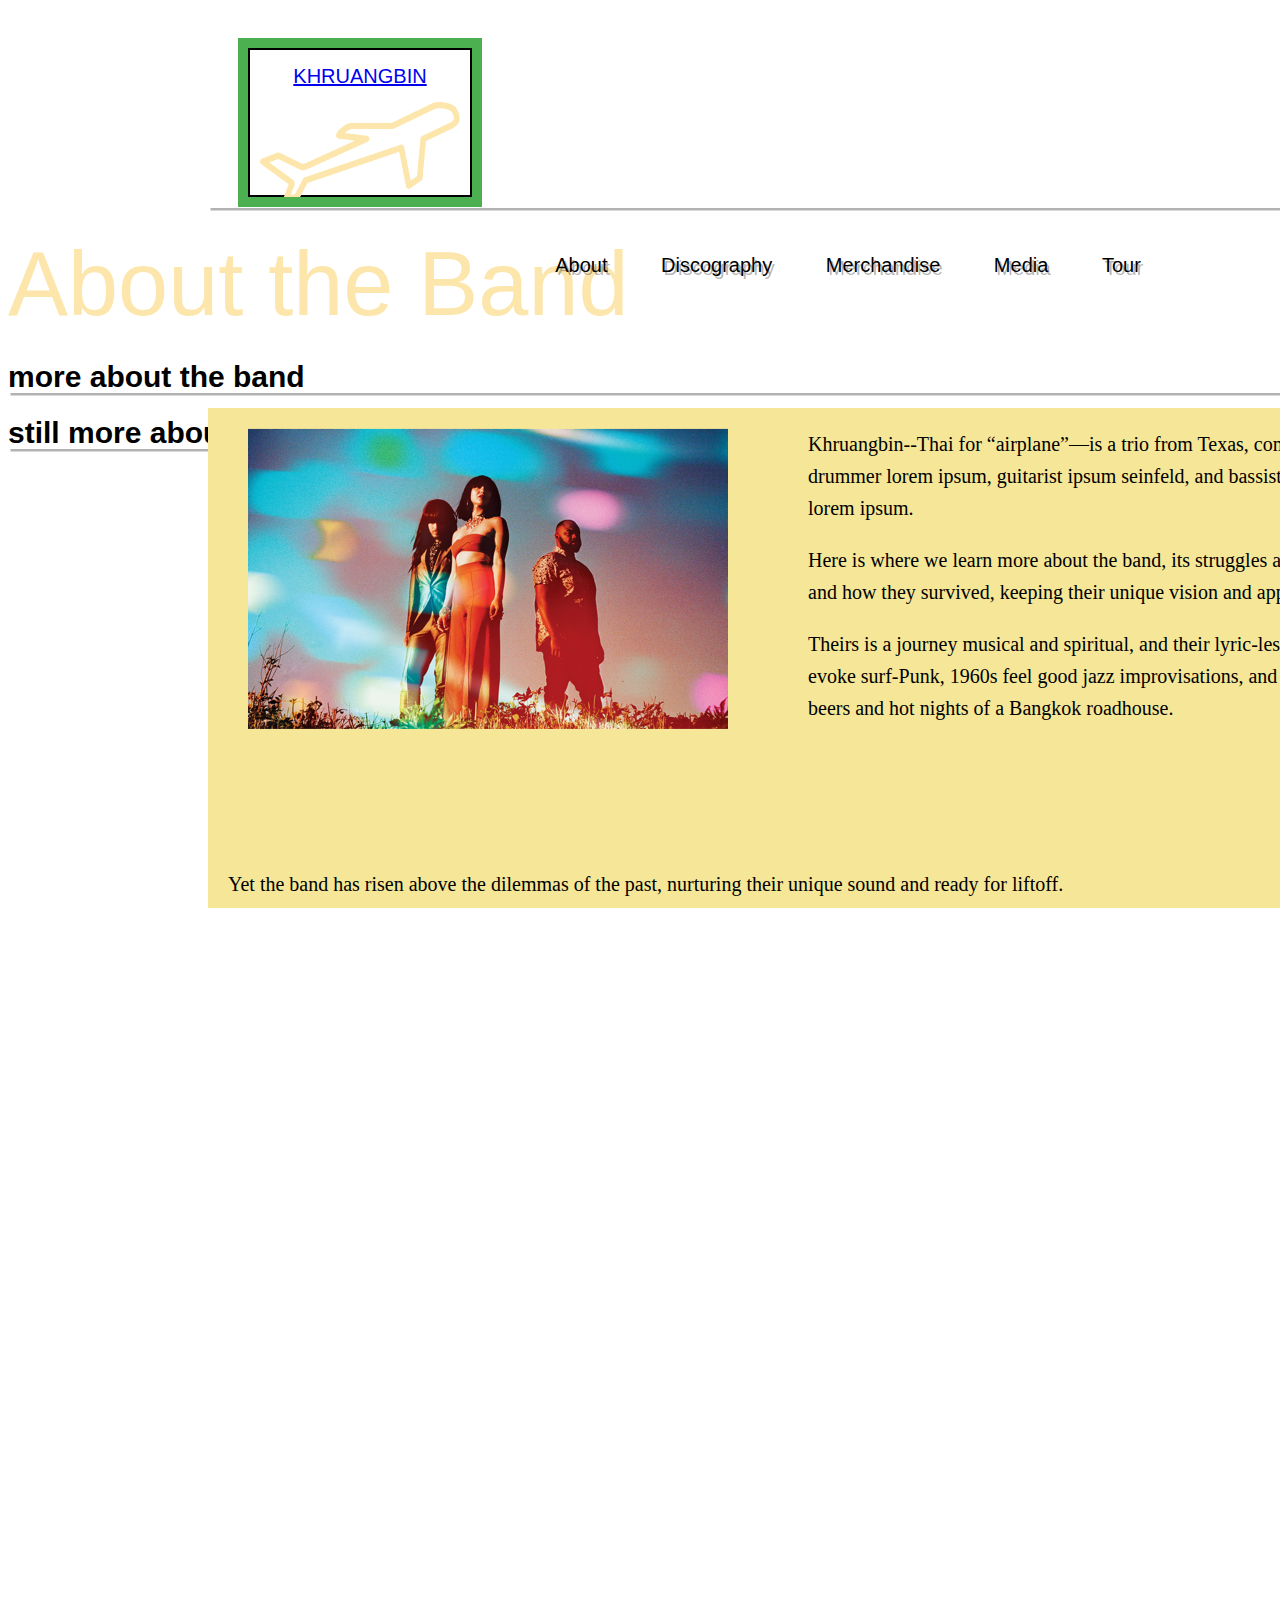
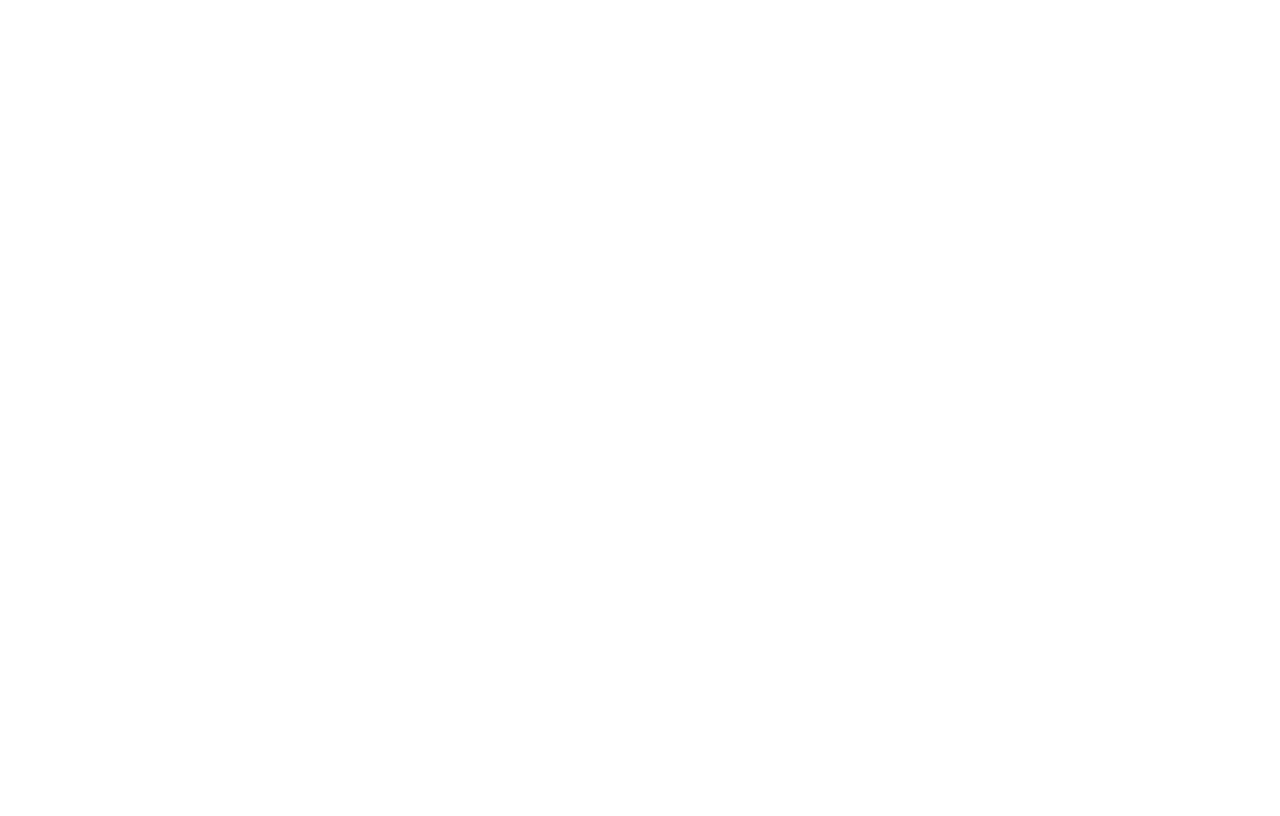
==== about.html @ 188b4dbc "about-html draft" ====
<!DOCTYPE html>
<html lang="en">
  <head>
    <meta charset="utf-8"  />
    <title>About</title>
      <link href="./assets/stylesheets/stylesheet.css" rel="stylesheet"/>
      <!--[if lt IE 9]>
        <script src="http:html5shiv.googlecode.com/svn/trunk/html5.js"></script>
      <![endif]-->
  </head>
  <body class="about-body">
  <div id="container">
    <div id="page">
        <!-- ==== START MASHEAD   ====-->
        <header id="masthead" role="banner">


        <div>
          <nav>

            <div class="top-link-homeicon">
                <a href="index.html"> KHRUANGBIN
                <img class="planeicon" src="./assets/images/airplaneicon.png" alt="Khruangbin Home" style="width:200px;height:100px;border:0;">
              </a>
            </div>

            <!-- SAMPLE MENU FORMAT IN HTML
<ul class="nav">
  <li><a href="#home">Home</a></li>
  <li><a href="#about">About Us</a></li>
  <li><a href="#clients">Our Clients</a></li>
  <li><a href="#contact">Contact Us</a></li>
</ul>
           End Sample HTML Format Nav menu -->

                <ul id="menu">

                  <li class="top-link"><a href="about.html">About</a></li>
                  <li class="top-link"><a href="discography.html">Discography</a></li>
                  <li class="top-link"><a href="merch.html">Merchandise</a></li>
                  <li class="top-link"><a href="media.html">Media</a></li>
                  <li class="top-link"><a href="tour.html">Tour</a></li>

                </ul>
            </nav>

        </div>
      </header>
      <!-- end #masthead  -->

      <!--  ==== START MAIN CONTENT  ====  -->
      <div id="main" role="main">
            <h1 class="about-main">About the Band</h1>
            <section class="article1">

              <div class="absolute">
                <img class="trio-photo" src="assets/images/triophoto1-about.png" alt="Khruangbin photo" >
                <div class="aboutsection1">
                  <p>Khruangbin--Thai for “airplane”—is a trio from Texas,
                    comprised of drummer lorem ipsum, guitarist ipsum
                    seinfeld, and bassist and vocalist lorem ipsum.
                  </p>
                  <p>Here is where we learn more about the band, its
                      struggles and victories, and how they survived,
                      keeping their unique vision and approaches intact.
                    </p>
                    <p>Theirs is a journey musical and spiritual, and their
                        lyric-less instrumentals evoke surf-Punk, 1960s
                        feel good jazz improvisations, and the long neck
                        beers and hot nights of a Bangkok roadhouse.
                      </p>
                </div>
              </div>

              <div class="intro-close">
                <p>
Yet the band has risen above the dilemmas of the past, nurturing their unique sound and ready for liftoff.

                </p>
              </div>
            </section>
            <!-- end .article #1  -->

            <!--  Start Article #2  -->
            <section class="article2">
              <header>
                <h2>more about the band</h2>
              </header>
            </section>
            <!-- end .article #2  -->

            <!--  Start Article #3  -->
            <section class="article3">
              <header>
                <h2>still more about the band</h2>
              </header>
            </section>
            <!-- end .article #3  -->
      </div>
      <!--  end #main content  -->

    </div>
    <!--  end #page  -->
  </div>
  <!--  end #container  -->
  </body>
  </html>
---- assets/stylesheets/stylesheet.css ----
/* Stylesheet draft */


/*  HTML5 BROWSER COMPATIBILITY */

article, aside, figcaption,
figure, footer, header, hgroup,
menu, nav, section {

    display: block;
}
#container {
position: relative;
width: 1400px

}

/* HEADER SECTION */

header {
  /*color: rgba(253,230,171,100)*/
  font-family: "futura",
   sans-serif;
   font-size: 1.25;
    background: rgba(255, 255, 255, 1.0);
    box-shadow: 2.5px 2.5px rgba(0,0,0,0.30)
}
/* the whole menu */

#masthead {

position: relative;
width: 1200px;
left: 200px;
height: 200px;

}
 #menu {
   /*color: rgba(253,230,171,100)*/
   font-family: "futura",
    sans-serif;
    font-size: 1.25;
  text-align: center;
  width: 100%;
  margin: 0;
}

/* Horizontal list menu */
.top-link {
  display: inline-block;
  float: none;
  position: relative;
  font-family: "futura", sans-serif;
  font-size: 1.5;
  font-weight: normal;
  text-shadow: 2.5px 2.5px rgba(0,0,0,0.30);
  text-decoration: none;
}

div.top-link-homeicon {
  display: inline-block; /* home airplane icon item*/
  /*width: 300px;*/
  /*color: rgba(0,0,0,1);*/

height: 125px;
width: 200px;
border: 2px solid black;
outline: #4CAF50 solid 10px;
padding: 10px;
margin: 40px;
text-align: center;

  /*background-color: powderblue;*/
  /*color: var(--text-color);*/
  /*font-family: "Aileron", sans-serif;
  font-variant-caps: normal;
  font-style: normal;
  text-decoration: none;
  padding: 0.5em 0.5em;
  line-height: 0.5rem;
  text-align: center;
  margin-top: 10px;
  margin-bottom:10px;
  background-color: transparent;*/

}
img.planeicon {
  display: inline-block;
  margin-top: 10px;
  margin-left: auto;
  margin-right: auto;
  bottom: 0;
  width: 40%;
}
/*Style for menu links text*/
.top-link a {
  display: block; /* links fill the block*/
  width: 1000px;
   color: rgba(0,0,0,1.0);
  /*color: var(--text-color);*/
  width: 100%;
  padding: 1em 1.2em;
  line-height: 1rem;
  text-align: left;
  background-color: transparent;
  text-decoration: none;
}

/*Hover state for top level links*/
.top-link:hover a {
  background: white;
  color: rgba(0, 100, 255, 0.5);
}

/* format from w3 site on last childul li:last-child {
    margin-left: 50rem;
}*/

/* ==== SET BG IMAGE HOME PAGE  ====  */

body.home-body{
  background-image: url(../images/sierra.jpg);
  /*background-color: #cccccc; */
  /* Used if the image is unavailable */
  height: 2400px; /* You must set a specified height */
  background-position: center; /* Center the image */
  background-repeat: no-repeat; /* Do not repeat the image */
  background-size: cover;

}
/* End set bg image Home page */

/* ==== SET BG IMAGE ABOUT PAGE  ====  */

body.about-body{
  background-image: url(../images/mountain-about.png);
  /*background-color: #cccccc; */
  /* Used if the image is unavailable */
  height: 2400px; /* You must set a specified height */
  background-position: center; /* Center the image */
  background-repeat: no-repeat; /* Do not repeat the image */
  background-size: cover;

}
/* End set bg image Home page */

/*  ==== SETS COLOR OF HEADLINE ABOUT PAGE  ==== */

h1.about-main {
  font-family: "Futura", sans-serif;
  font-size: 4.5em;
  color: rgba(253,230,171,100);
  font-weight: normal;

}
/* end of Headline Color Set About Page  */

/* ==== SETS FORMAT FOR ARTICLE1 SECTION ABOUT PAGE ====*/

section.article1 {
  height: 500px;
  position: absolute;
  top: 400px;
  left: 200px;
background-color: rgba(245,231,151,100);
width: 1200px
}

img.trio-photo {
  position: absolute;
  left: 20px;
  height: 350px
    width: 550px;
    border: 0px;
    padding: 0px;
    margin: 20px;
}

#page {
  font-family: "American typewriter", serif;
  font-size: 1.25em;
  line-height: 1.6em;
}

div.aboutsection1 {
  /*font-family: "American typewriter", serif;
  font-size: 1.25em;
  line-height: 1.6em;*/
  position: absolute;
  left: 600px;
}

div.intro-close {
  position: absolute;
  height: 50px;
  bottom: 10px;
  left: 20px;
}
/*div.absolute {
  position: absolute;
  top: 400px;
  right: 0px;
  border: 3px solid #73AD21

}*/
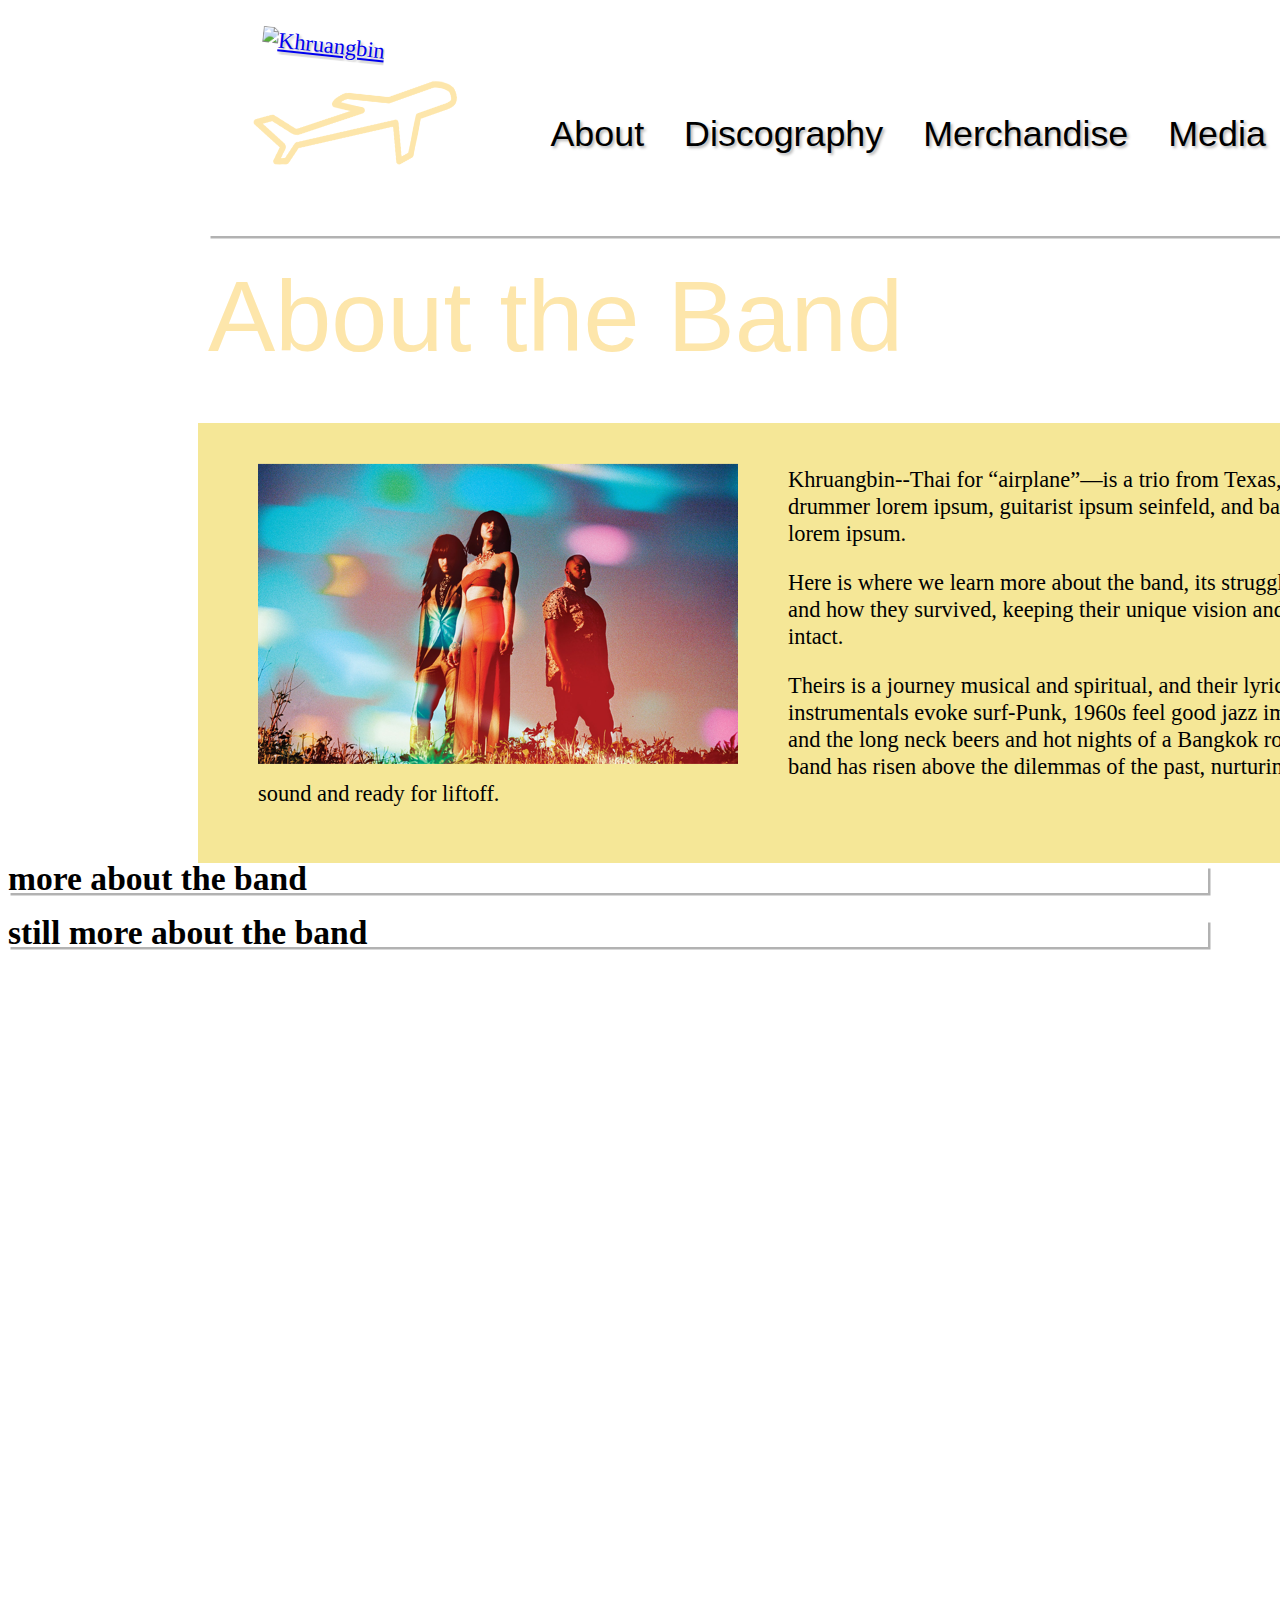
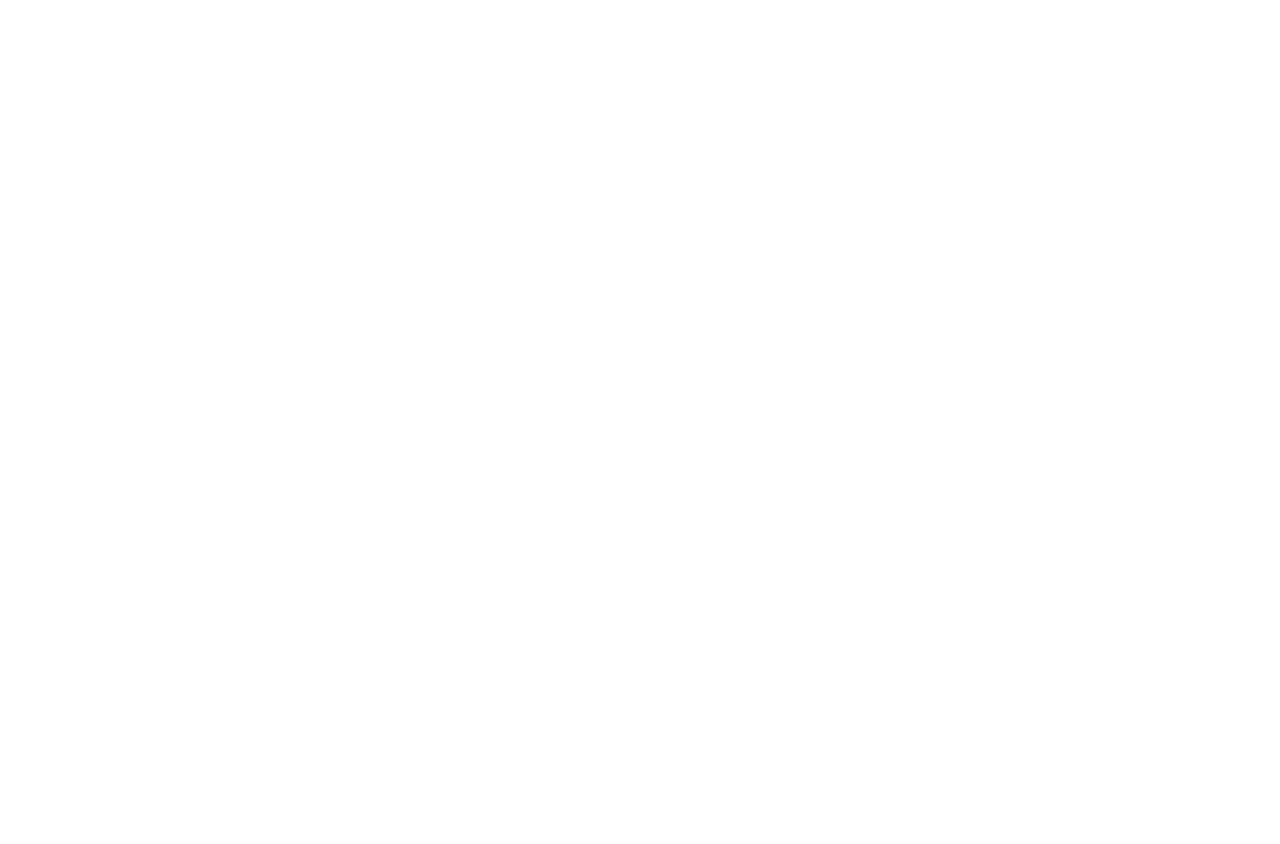
==== commit 053032c5: "Home page changes" ====
--- a/about.html
+++ b/about.html
@@ -19,7 +19,8 @@
           <nav>
 
             <div class="top-link-homeicon">
-                <a href="index.html"> KHRUANGBIN
+                <a href="index.html">
+                <img class="textlogo" src="./assets/images/khruangbin-textlogo.png" alt="Khruangbin" style="width:200px;height:100px;border:0;">
                 <img class="planeicon" src="./assets/images/airplaneicon.png" alt="Khruangbin Home" style="width:200px;height:100px;border:0;">
               </a>
             </div>
@@ -68,15 +69,17 @@
                         lyric-less instrumentals evoke surf-Punk, 1960s
                         feel good jazz improvisations, and the long neck
                         beers and hot nights of a Bangkok roadhouse.
+                        Yet the band has risen above the dilemmas of the past, nurturing their unique sound and ready for liftoff.
                       </p>
+
                 </div>
               </div>
 
-              <div class="intro-close">
+              <!--<div class="intro-close" float>
                 <p>
 Yet the band has risen above the dilemmas of the past, nurturing their unique sound and ready for liftoff.
 
-                </p>
+</p -->
               </div>
             </section>
             <!-- end .article #1  -->
--- a/assets/stylesheets/stylesheet.css
+++ b/assets/stylesheets/stylesheet.css
@@ -19,9 +19,10 @@
 
 header {
   /*color: rgba(253,230,171,100)*/
-  font-family: "futura",
+  /*font-family: "futura",
    sans-serif;
-   font-size: 1.25;
+   font-size: 1.8em;*/
+width: 1200px;
     background: rgba(255, 255, 255, 1.0);
     box-shadow: 2.5px 2.5px rgba(0,0,0,0.30)
 }
@@ -30,7 +31,7 @@
 #masthead {
 
 position: relative;
-width: 1200px;
+width: 90%;
 left: 200px;
 height: 200px;
 
@@ -39,10 +40,11 @@
    /*color: rgba(253,230,171,100)*/
    font-family: "futura",
     sans-serif;
-    font-size: 1.25;
+    font-size: 1.6em;
   text-align: center;
-  width: 100%;
-  margin: 0;
+  /*width: 100%;*/
+  margin: 20 20 20 0;
+  padding-top: 80px;
 }
 
 /* Horizontal list menu */
@@ -51,9 +53,8 @@
   float: none;
   position: relative;
   font-family: "futura", sans-serif;
-  font-size: 1.5;
   font-weight: normal;
-  text-shadow: 2.5px 2.5px rgba(0,0,0,0.30);
+  text-shadow: 2px 2px 3px rgba(0,0,0,0.30);
   text-decoration: none;
 }
 
@@ -61,14 +62,17 @@
   display: inline-block; /* home airplane icon item*/
   /*width: 300px;*/
   /*color: rgba(0,0,0,1);*/
-
-height: 125px;
+float: left;
+height: 100px;
 width: 200px;
-border: 2px solid black;
-outline: #4CAF50 solid 10px;
-padding: 10px;
-margin: 40px;
-text-align: center;
+transform: scaleX(0.8);
+transform: rotate(6deg);
+text-shadow: 2px 2px 3px rgba(0,0,0,0.30);
+/*border: 2px solid black;
+outline: #4CAF50 solid 10px;*/
+/*padding: 10px 10px 0px 20px;*/
+margin-left: 50px;
+/*text-align: center;*/
 
   /*background-color: powderblue;*/
   /*color: var(--text-color);*/
@@ -86,20 +90,23 @@
 }
 img.planeicon {
   display: inline-block;
+  float: left;
   margin-top: 10px;
   margin-left: auto;
   margin-right: auto;
   bottom: 0;
   width: 40%;
+
+  text-shadow: 2px 2px 3px rgba(0,0,0,0.30);
 }
 /*Style for menu links text*/
 .top-link a {
   display: block; /* links fill the block*/
-  width: 1000px;
+  width: 1200px;
    color: rgba(0,0,0,1.0);
   /*color: var(--text-color);*/
   width: 100%;
-  padding: 1em 1.2em;
+  padding: 10px 15px;
   line-height: 1rem;
   text-align: left;
   background-color: transparent;
@@ -126,9 +133,85 @@
   background-position: center; /* Center the image */
   background-repeat: no-repeat; /* Do not repeat the image */
   background-size: cover;
+  max-width: 1400px;
 
 }
 /* End set bg image Home page */
+
+/*==== STYLE HOME LANDING PAGE === */
+
+/*==== STYLE HOME NAV MENU  ====*/
+#menu-home {
+  color: rgba(253,230,171,100)
+  font-family: "futura",
+   sans-serif;
+   font-size: 1.6em;
+ text-align: center;
+ /*width: 100%;*/
+ margin: 50px 20px 20px 200px;
+ padding-top: 75px;
+}
+
+header.header-home {
+  background: rgba(255, 255, 255, 0);
+  box-shadow: 0px 0px rgba(0,0,0,0);
+  }
+
+  .top-link-home a {
+    display: block; /* links fill the block*/
+    width: 1200px;
+    color: rgba(253,230,171,100);
+    /*color: var(--text-color);*/
+    width: 100%;
+    padding: 10px 15px;
+    line-height: 1rem;
+    text-align: left;
+    background-color: transparent;
+    text-decoration: none;
+  }
+
+  /*Hover state for top level links*/
+  .top-link-home:hover a {
+    background: 50%;
+    color: rgba(0, 100, 255, 0.4);
+  }
+
+  .top-link-home {
+    display: inline-block;
+    float: none;
+    position: relative;
+    font-family: "futura", sans-serif;
+    font-weight: normal;
+    text-shadow: 2px 2px 3px rgba(0,0,0,0.30);
+    text-decoration: none;
+  }
+
+}
+
+
+
+/*==== End Style Nav Menu for Home Page  =====*/
+
+h1.home-header {
+  font-family: "Futura", sans-serif;
+  font-size: 2.8em
+  color: rgba(253,230,171,100);
+  font-weight: lighter;
+  /*display: inline-block;
+  float: none;
+  position: absolute;
+  top: 300px;
+  text-align: center;*/
+}
+
+img.planelogo {
+  transform: scaleX(300px);
+  transform: scaleY(200px);
+  position: absolute;
+  top: 360px;
+margin-left: 45%;
+
+}
 
 /* ==== SET BG IMAGE ABOUT PAGE  ====  */
 
@@ -150,44 +233,72 @@
   font-family: "Futura", sans-serif;
   font-size: 4.5em;
   color: rgba(253,230,171,100);
-  font-weight: normal;
+  font-weight: lighter;
+  position: relative;
+  left: 200px;
 
 }
 /* end of Headline Color Set About Page  */
 
 /* ==== SETS FORMAT FOR ARTICLE1 SECTION ABOUT PAGE ====*/
 
+
+
 section.article1 {
-  height: 500px;
-  position: absolute;
-  top: 400px;
-  left: 200px;
+  height: 400px;
+  position: relative;
+  left: 150px;
+  top: 25px;
+  /*padding: 10px;
+  margin-left: 10px;*/
+  /*left: 200px;*/
 background-color: rgba(245,231,151,100);
-width: 1200px
+width: 1200px;
+margin-top: 20px;
+margin-bottom: 20px;
+margin-right: 20px;
+margin-left: 40px;
+padding-top: 20px;
+padding-right: 20px;
+padding-bottom: 20px;
+padding-left: 50px;
 }
 
 img.trio-photo {
-  position: absolute;
-  left: 20px;
+    display: inline-block;
+  position: relative;
+  float: left;
+  /*left: 20px;
+  right: 20px;*/
   height: 350px
-    width: 550px;
-    border: 0px;
-    padding: 0px;
-    margin: 20px;
+  width: 550px;
+  border: 0px;
+  padding-top: 10px;
+  padding-right: 30px;
+  padding-bottom: 0px;
+  padding-left: 0px;
+  margin-top: 10px;
+  margin-bottom: 0px;
+  margin-right: 20px;
+  margin-left: 10px;
 }
 
 #page {
   font-family: "American typewriter", serif;
-  font-size: 1.25em;
-  line-height: 1.6em;
+  font-size: 1.4em;
+  line-height: 1.2em;
 }
 
 div.aboutsection1 {
   /*font-family: "American typewriter", serif;
   font-size: 1.25em;
   line-height: 1.6em;*/
-  position: absolute;
-  left: 600px;
+  display: block;
+  padding: 2px 10px 10px 10px;
+  /*margin: 8px;
+  left: 40px;*/
+  /*position: relative;*/
+  /*left: 600px;*/
 }
 
 div.intro-close {
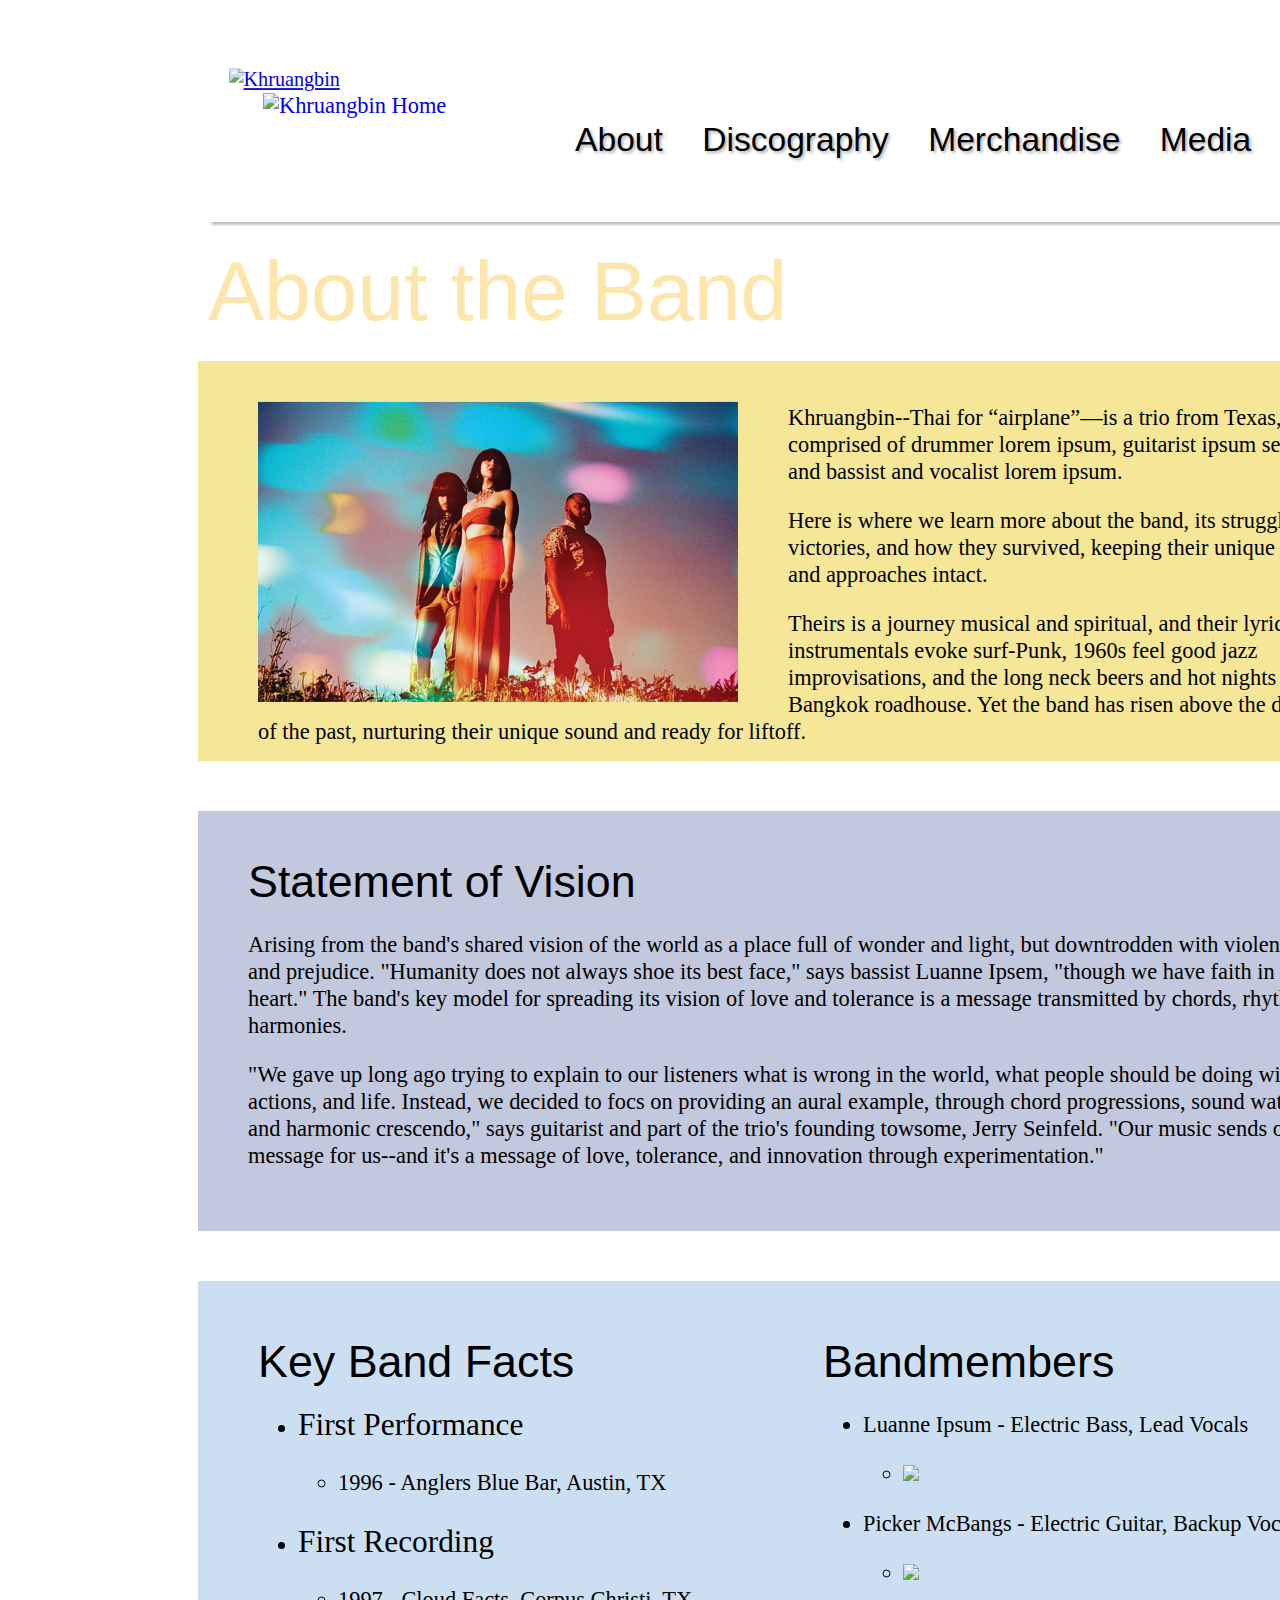
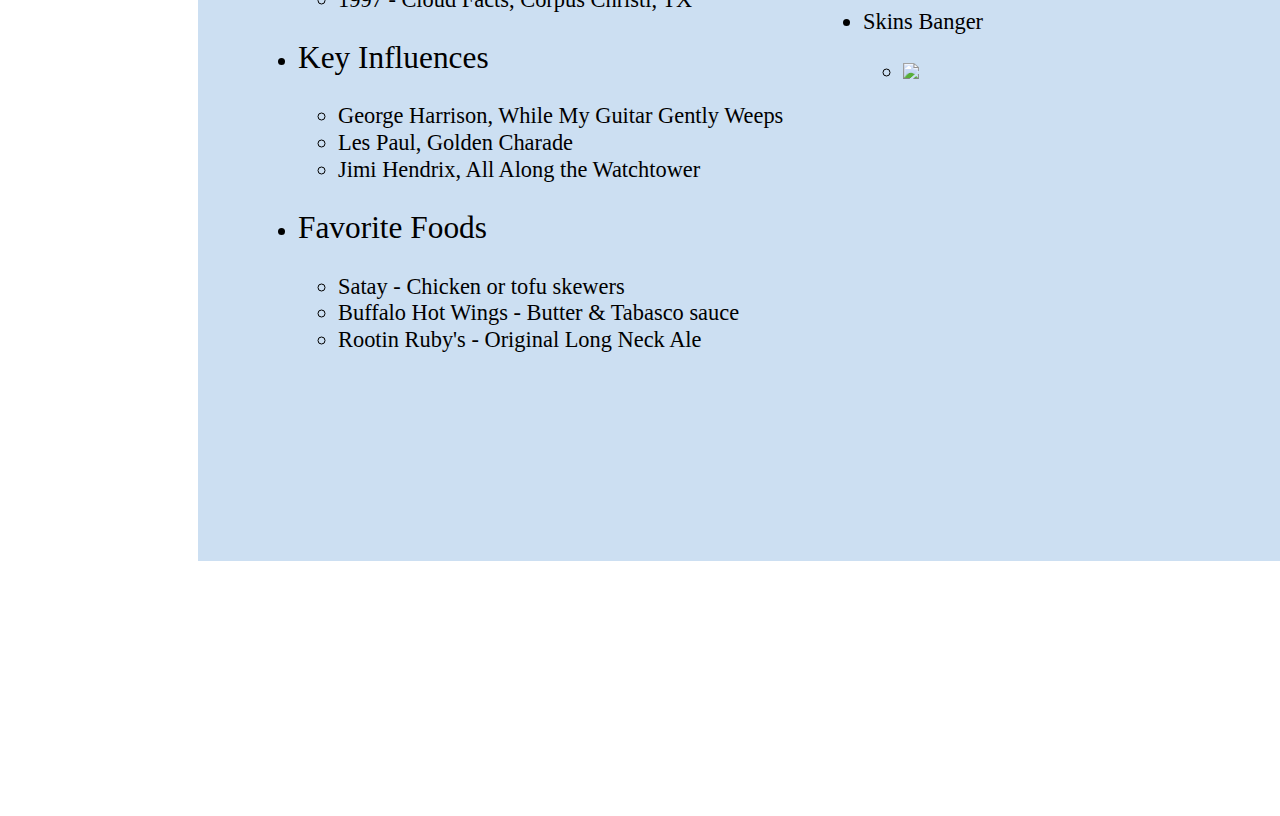
==== commit 2ecfb580: "Style Tweaks to About page" ====
--- a/about.html
+++ b/about.html
@@ -2,6 +2,7 @@
 <html lang="en">
   <head>
     <meta charset="utf-8"  />
+    <meta name="viewport" content="width=device-width, initial-scale=1">
     <title>About</title>
       <link href="./assets/stylesheets/stylesheet.css" rel="stylesheet"/>
       <!--[if lt IE 9]>
@@ -11,7 +12,7 @@
   <body class="about-body">
   <div id="container">
     <div id="page">
-        <!-- ==== START MASHEAD   ====-->
+        <!-- ==== START MASTHEAD   ====-->
         <header id="masthead" role="banner">
 
 
@@ -20,8 +21,8 @@
 
             <div class="top-link-homeicon">
                 <a href="index.html">
-                <img class="textlogo" src="./assets/images/khruangbin-textlogo.png" alt="Khruangbin" style="width:200px;height:100px;border:0;">
-                <img class="planeicon" src="./assets/images/airplaneicon.png" alt="Khruangbin Home" style="width:200px;height:100px;border:0;">
+                <img class="textlogo" src="./assets/images/logotype-w-shdw.png"  alt="Khruangbin" >
+                <img class="planeicon" src="./assets/images/planeicon-w-shdw.png" alt="Khruangbin Home" >
               </a>
             </div>
 
@@ -86,19 +87,123 @@
 
             <!--  Start Article #2  -->
             <section class="article2">
-              <header>
-                <h2>more about the band</h2>
-              </header>
+                <h2 class="about-main-2">Statement of Vision</h2>
+                <p>
+                  Arising from the band's shared vision of the world as a place full of wonder and light, but
+                  downtrodden with violence, hatred, and prejudice. "Humanity does not always shoe its best
+                  face," says bassist Luanne Ipsem, "though we have faith in the human heart." The band's
+                  key model for spreading its vision of love and tolerance is a message transmitted by chords,
+                  rhythms, and harmonies.
+                </p>
+                <p>
+                  "We gave up long ago trying to explain to our listeners what is wrong in the world, what people
+                  should be doing with their actions, and life. Instead, we decided to focs on providing an aural
+                  example, through chord progressions, sound waterfalls, and harmonic crescendo," says guitarist
+                  and part of the trio's founding towsome, Jerry Seinfeld. "Our music sends our message for
+                  us--and it's a message of love, tolerance, and innovation through experimentation."
+                </p>
             </section>
             <!-- end .article #2  -->
 
             <!--  Start Article #3  -->
             <section class="article3">
-              <header>
-                <h2>still more about the band</h2>
-              </header>
+              <div class="row">
+                <div class="column" >
+                  <h2 class="about-main-2">Key Band Facts</h2>
+                  <p>
+                  <ul>
+                    <li>
+                      <h3 class="about-list-font">First Performance</h3>
+                      <ul>
+                        <li>
+                          1996 - Anglers Blue Bar, Austin, TX
+                        </li>
+                      </ul>
+                    </li>
+                    <li>
+                      <h3 class="about-list-font">First Recording</h3>
+                      <ul>
+                        <li>
+                          1997 - Cloud Facts, Corpus Christi, TX
+                        </li>
+                      </ul>
+                    </li>
+                    <li>
+                      <h3 class="about-list-font">Key Influences</h3>
+                      <ul>
+                        <li>
+                          George Harrison, While My Guitar Gently Weeps
+                        </li>
+                        <li>
+                          Les Paul, Golden Charade
+                        </li>
+                        <li>
+                          Jimi Hendrix, All Along the Watchtower
+                        </li>
+                      </ul>
+                    </li>
+                    <li>
+                      <h3 class="about-list-font">Favorite Foods</h3>
+                      <ul>
+                        <li>
+                          Satay - Chicken or tofu skewers
+                        </li>
+                        <li>
+                          Buffalo Hot Wings - Butter & Tabasco sauce
+                        </li>
+                        <li>
+                          Rootin Ruby's - Original Long Neck Ale
+                        </li>
+                      </ul>
+                    </li>
+                  </ul>
+                </p>
+              </div>
+                <div class="column">
+                                <p>
+                                  <h2 class="about-main-2">Bandmembers</h2>
+                                  <ul>
+                                    <li>
+                                      <p class="about-list-font">Luanne Ipsum - Electric Bass, Lead Vocals</p>
+                                      <ul>
+                                        <li>
+                                          <img src="./assets/images/bassist-about-list.png"  />
+                                        </li>
+                                      </ul>
+                                    </li>
+                                    <li>
+                                      <p class="about-list-font">Picker McBangs - Electric Guitar, Backup Vocals</p>
+                                      <ul>
+                                        <li>
+                                          <img src="./assets/images/guitarist-about-list.png"  />
+                                        </li>
+                                      </ul>
+                                    </li>
+                                    <li>
+                                      <p class="about-list-font">Skins Banger</p>
+                                      <ul>
+                                        <li>
+                                          <img src="./assets/images/drummer-about-list.png"  />
+                                        </li>
+                                      </ul>
+                                    </li>
+                                  </ul>
+                                </p>
+              </div>
+
+
+
+
+
+
+
+              </div>
+
+
             </section>
             <!-- end .article #3  -->
+
+                          </div>
       </div>
       <!--  end #main content  -->
 
--- a/assets/stylesheets/stylesheet.css
+++ b/assets/stylesheets/stylesheet.css
@@ -10,8 +10,8 @@
     display: block;
 }
 #container {
-position: relative;
-width: 1400px
+position: absolute;
+max-width: 1400px;
 
 }
 
@@ -24,23 +24,23 @@
    font-size: 1.8em;*/
 width: 1200px;
     background: rgba(255, 255, 255, 1.0);
-    box-shadow: 2.5px 2.5px rgba(0,0,0,0.30)
+    box-shadow: 2.5px 2.5px 3px rgba(0,0,0,0.30);
 }
 /* the whole menu */
 
 #masthead {
 
 position: relative;
-width: 90%;
+width: 1200px;
 left: 200px;
-height: 200px;
+height: 180px;
 
 }
  #menu {
    /*color: rgba(253,230,171,100)*/
    font-family: "futura",
     sans-serif;
-    font-size: 1.6em;
+    font-size: 1.5em;
   text-align: center;
   /*width: 100%;*/
   margin: 20 20 20 0;
@@ -64,41 +64,46 @@
   /*color: rgba(0,0,0,1);*/
 float: left;
 height: 100px;
-width: 200px;
-transform: scaleX(0.8);
-transform: rotate(6deg);
-text-shadow: 2px 2px 3px rgba(0,0,0,0.30);
-/*border: 2px solid black;
-outline: #4CAF50 solid 10px;*/
+width: 300px;
 /*padding: 10px 10px 0px 20px;*/
-margin-left: 50px;
-/*text-align: center;*/
-
-  /*background-color: powderblue;*/
-  /*color: var(--text-color);*/
-  /*font-family: "Aileron", sans-serif;
-  font-variant-caps: normal;
-  font-style: normal;
-  text-decoration: none;
-  padding: 0.5em 0.5em;
-  line-height: 0.5rem;
-  text-align: center;
-  margin-top: 10px;
-  margin-bottom:10px;
-  background-color: transparent;*/
-
-}
+margin-left: 15px;
+
+
+  }
+
+img.textlogo {
+    position: relative;
+    margin-top: 25px;
+    margin-left: 0px;
+    margin-right: auto;
+    transform: scale(0.9);
+  }
+
+
 img.planeicon {
   display: inline-block;
-  float: left;
-  margin-top: 10px;
-  margin-left: auto;
+  /*float: left;*/
+  margin-top: 0px;
+  margin-left: 40px;
   margin-right: auto;
-  bottom: 0;
-  width: 40%;
-
-  text-shadow: 2px 2px 3px rgba(0,0,0,0.30);
-}
+  margin-bottom: 10px;
+
+  /*transform: scale(0.8);*/
+  /*width: 35%;*/
+
+  /*box-shadow: 2px 2px 3px */;
+}
+
+
+img.planelogo {
+  /*transform: scaleX(300px);
+  transform: scaleY(200px);*/
+  position: relative;
+  /*top: 360px;
+margin-left: 45%;*/
+
+}
+
 /*Style for menu links text*/
 .top-link a {
   display: block; /* links fill the block*/
@@ -194,7 +199,7 @@
 
 h1.home-header {
   font-family: "Futura", sans-serif;
-  font-size: 2.8em
+  font-size: 2.0em;
   color: rgba(253,230,171,100);
   font-weight: lighter;
   /*display: inline-block;
@@ -204,15 +209,6 @@
   text-align: center;*/
 }
 
-img.planelogo {
-  transform: scaleX(300px);
-  transform: scaleY(200px);
-  position: absolute;
-  top: 360px;
-margin-left: 45%;
-
-}
-
 /* ==== SET BG IMAGE ABOUT PAGE  ====  */
 
 body.about-body{
@@ -220,9 +216,11 @@
   /*background-color: #cccccc; */
   /* Used if the image is unavailable */
   height: 2400px; /* You must set a specified height */
+ max-width: 1400px;
   background-position: center; /* Center the image */
   background-repeat: no-repeat; /* Do not repeat the image */
-  background-size: cover;
+  /*background-size: cover;*/
+
 
 }
 /* End set bg image Home page */
@@ -231,31 +229,30 @@
 
 h1.about-main {
   font-family: "Futura", sans-serif;
-  font-size: 4.5em;
+  font-size: 3.75em;
   color: rgba(253,230,171,100);
   font-weight: lighter;
   position: relative;
   left: 200px;
 
 }
+
+
 /* end of Headline Color Set About Page  */
 
-/* ==== SETS FORMAT FOR ARTICLE1 SECTION ABOUT PAGE ====*/
-
-
-
+/* ==== 1st TEXT BLOCK SECTION ABOUT PAGE STYLEING ==== */
 section.article1 {
   height: 400px;
   position: relative;
   left: 150px;
-  top: 25px;
+  top: 0px;
   /*padding: 10px;
   margin-left: 10px;*/
   /*left: 200px;*/
 background-color: rgba(245,231,151,100);
 width: 1200px;
 margin-top: 20px;
-margin-bottom: 20px;
+margin-bottom: 50px;
 margin-right: 20px;
 margin-left: 40px;
 padding-top: 20px;
@@ -289,6 +286,16 @@
   line-height: 1.2em;
 }
 
+h2.about-main-2 {
+  font-family: "Futura", sans-serif;
+  font-size: 2em;
+  /*color: rgba(253,230,171,100);*/
+  font-weight: lighter;
+  position: relative;
+  /*left: 200px;*/
+
+}
+
 div.aboutsection1 {
   /*font-family: "American typewriter", serif;
   font-size: 1.25em;
@@ -307,10 +314,89 @@
   bottom: 10px;
   left: 20px;
 }
-/*div.absolute {
-  position: absolute;
-  top: 400px;
-  right: 0px;
-  border: 3px solid #73AD21
+/* End of 1st Text Block Section About Page Styling */
+
+
+/* ==== 2ND TEXT BLOCK SECTION ABOUT PAGE STYLEING ==== */
+section.article2 {
+  height: 420px;
+  position: relative;
+  left: 150px;
+  top: 0px;
+  /*padding: 10px;
+  margin-left: 10px;*/
+  /*left: 200px;*/
+background-color: rgba(194,200,221,100);
+width: 1200px;
+margin-top: 40px;
+margin-bottom: 50px;
+margin-right: 20px;
+margin-left: 40px;
+padding-top: 20px;
+padding-right: 20px;
+padding-bottom: 20px;
+padding-left: 50px;
+}
+/* Create two equal columns that floats next to each other */
+
+
+/*div.about-list-1 {
+display: inline-block;
+position: relative;
+width 400px;
 
 }*/
+
+/* End of 2nd Text Block Section About Page Styling */
+
+/* ==== 3RD TEXT BLOCK SECTION ABOUT PAGE STYLEING ==== */
+
+section.article3 {
+  height: 880px;
+  position: relative;
+  left: 150px;
+  top: 0px;
+  padding: 10px;
+  margin-left: 10px;
+background-color: rgba(204,223,242,100);
+width: 1200px;
+margin-top: 20px;
+margin-bottom: 20px;
+margin-right: 20px;
+margin-left: 40px;
+padding-top: 20px;
+padding-right: 20px;
+padding-bottom: 20px;
+padding-left: 50px;
+font-weight: normal;
+}
+
+h3.about-list-font {
+font-weight: normal;
+font-size: 1.4em;
+
+}
+
+* {
+  box-sizing: border-box;
+}
+.column {
+  float: left;
+  width: 50%;
+  padding: 10px;
+}
+
+/* Clear floats after the columns */
+.row:after {
+  content: "";
+  display: table;
+  clear: both;
+}
+/*ul.about-list-2 {
+display: block;
+position: absolute;
+left 600px;
+
+}*/
+
+/* End of 3rd Text Block Section About Page Styling */
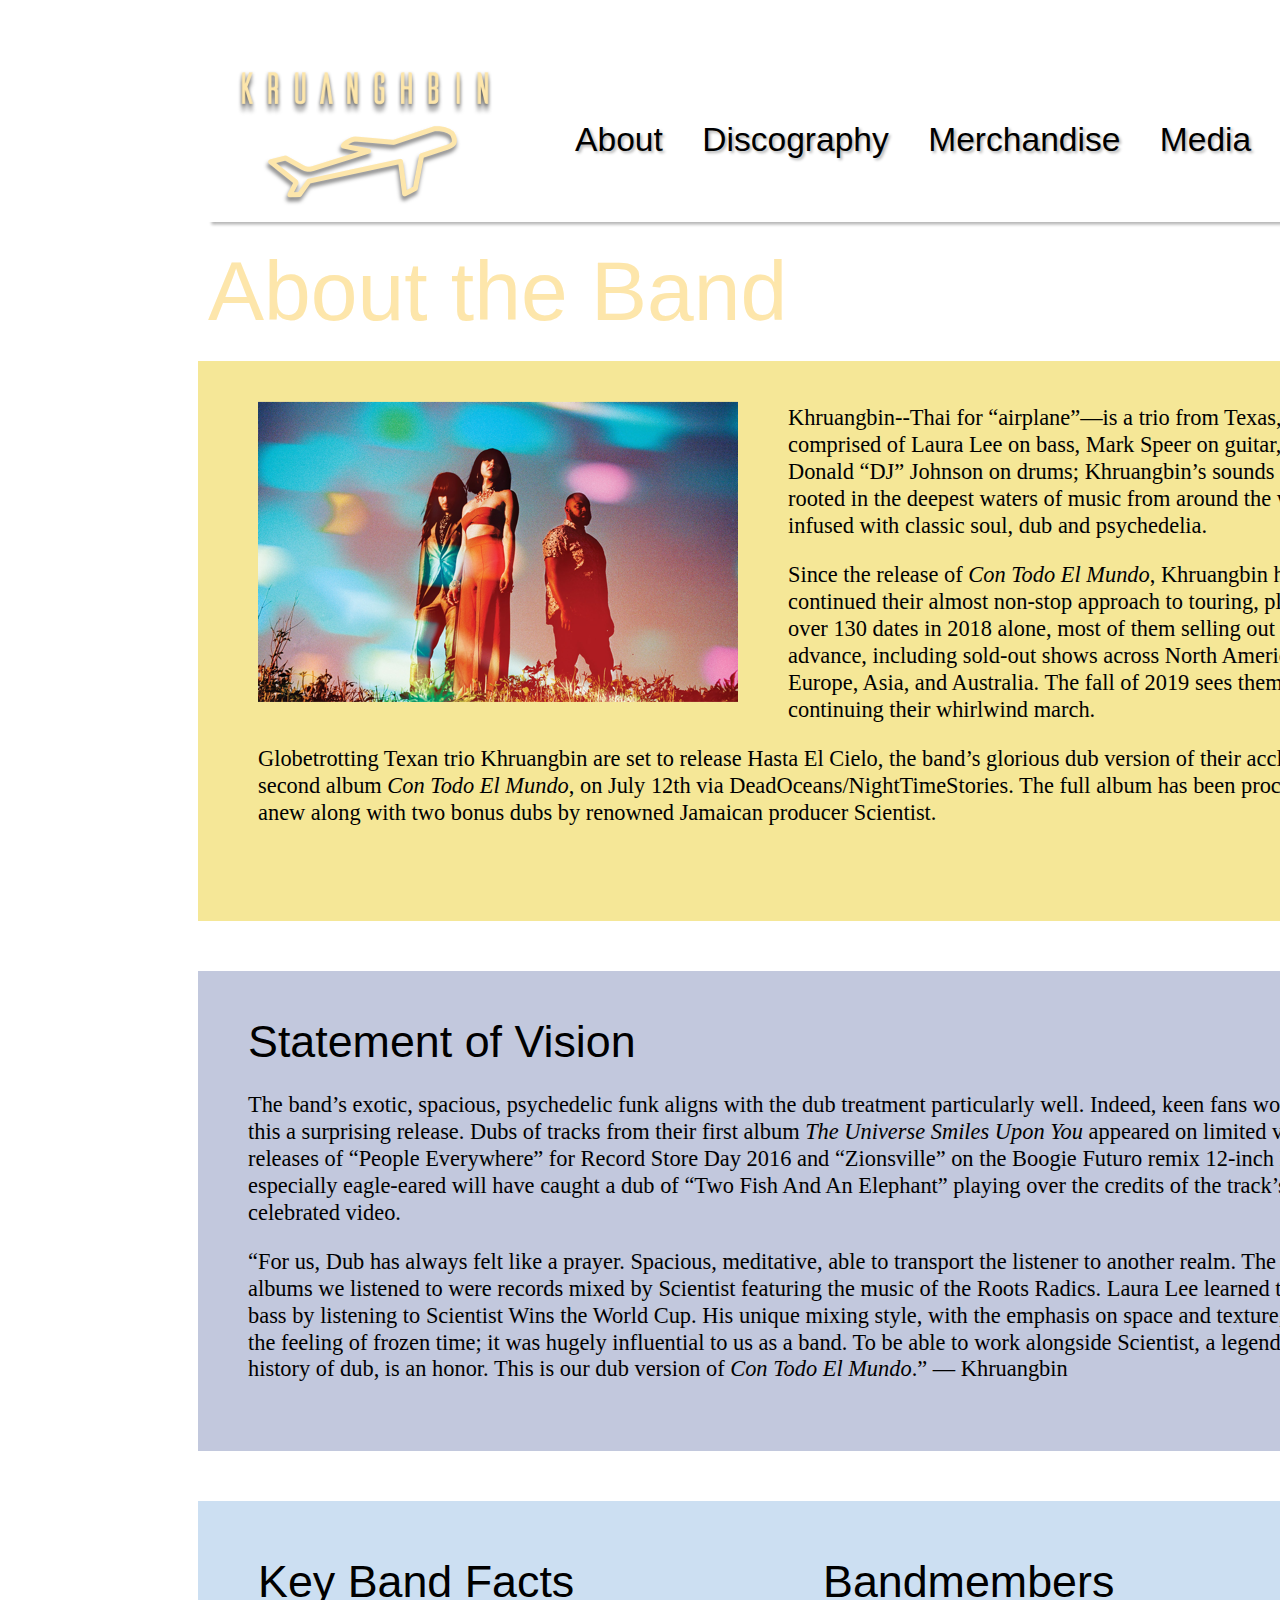
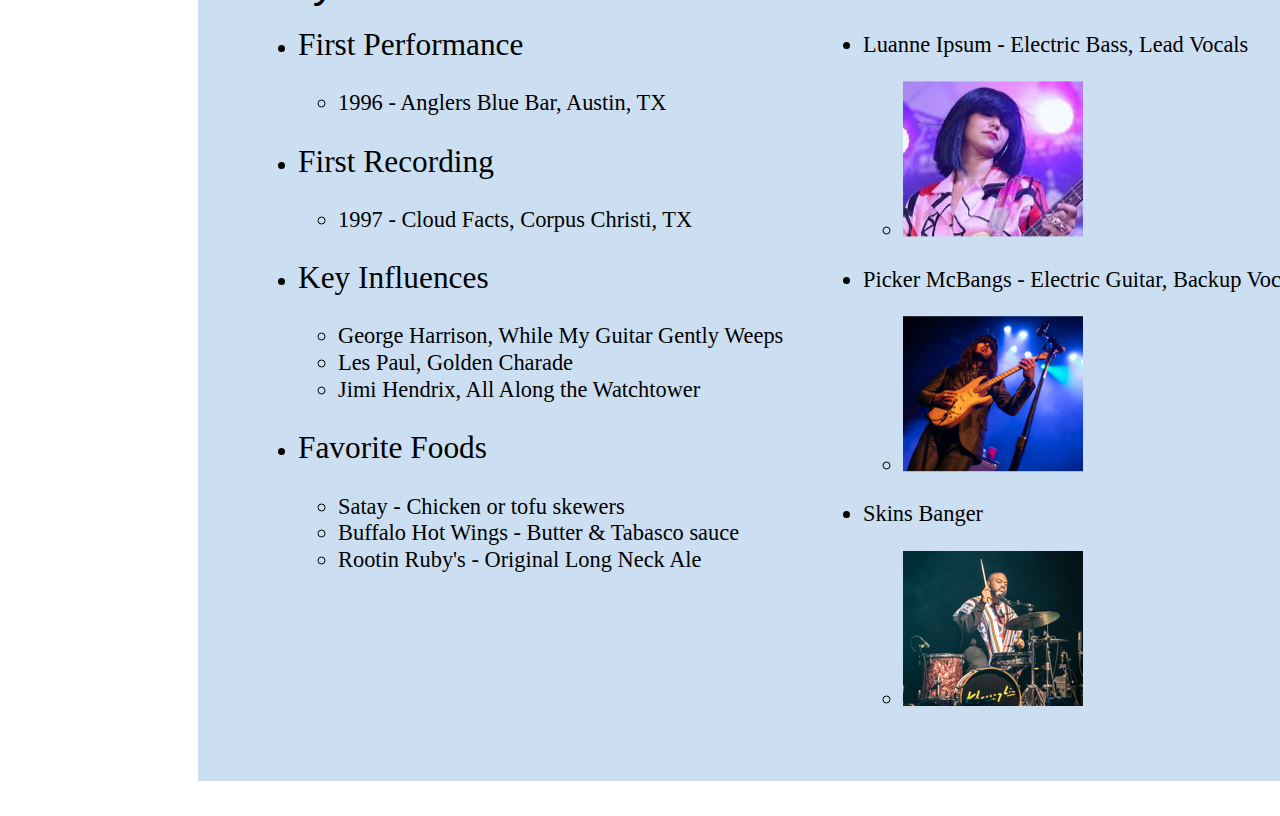
==== commit 998ceda3: "About page HTML Updates" ====
--- a/about.html
+++ b/about.html
@@ -59,18 +59,22 @@
                 <img class="trio-photo" src="assets/images/triophoto1-about.png" alt="Khruangbin photo" >
                 <div class="aboutsection1">
                   <p>Khruangbin--Thai for “airplane”—is a trio from Texas,
-                    comprised of drummer lorem ipsum, guitarist ipsum
-                    seinfeld, and bassist and vocalist lorem ipsum.
+                    comprised of Laura Lee on bass, Mark Speer on guitar, and
+                     Donald “DJ” Johnson on drums; Khruangbin’s sounds are rooted
+                      in the deepest waters of music from around the world, infused with
+                      classic soul, dub and psychedelia.
                   </p>
-                  <p>Here is where we learn more about the band, its
-                      struggles and victories, and how they survived,
-                      keeping their unique vision and approaches intact.
+                  <p>Since the release of <em>Con Todo El Mundo</em>, Khruangbin have
+                    continued their almost non-stop approach to touring, playing over
+                    130 dates in 2018 alone, most of them selling out well in advance,
+                    including sold-out shows across North America, Europe, Asia, and Australia.
+                    The fall of 2019 sees them continuing their whirlwind march.
                     </p>
-                    <p>Theirs is a journey musical and spiritual, and their
-                        lyric-less instrumentals evoke surf-Punk, 1960s
-                        feel good jazz improvisations, and the long neck
-                        beers and hot nights of a Bangkok roadhouse.
-                        Yet the band has risen above the dilemmas of the past, nurturing their unique sound and ready for liftoff.
+                    <p>Globetrotting Texan trio Khruangbin are set to release Hasta El Cielo,
+                      the band’s glorious dub version of their acclaimed second album <em>Con
+                         Todo El Mundo</em>, on July 12th via DeadOceans/NightTimeStories. The
+                         full album has been processed anew along with two bonus dubs by
+                         renowned Jamaican producer Scientist.
                       </p>
 
                 </div>
@@ -89,18 +93,23 @@
             <section class="article2">
                 <h2 class="about-main-2">Statement of Vision</h2>
                 <p>
-                  Arising from the band's shared vision of the world as a place full of wonder and light, but
-                  downtrodden with violence, hatred, and prejudice. "Humanity does not always shoe its best
-                  face," says bassist Luanne Ipsem, "though we have faith in the human heart." The band's
-                  key model for spreading its vision of love and tolerance is a message transmitted by chords,
-                  rhythms, and harmonies.
+                  The band’s exotic, spacious, psychedelic funk aligns with the dub treatment
+                   particularly well. Indeed, keen fans won’t find this a surprising release. Dubs of
+                   tracks from their first album <em>The Universe Smiles Upon You</em>
+                    appeared on limited vinyl releases of “People Everywhere” for Record Store
+                    Day 2016 and “Zionsville” on the Boogie Futuro remix 12-inch LP. The
+                    especially eagle-eared will have caught a dub of “Two Fish And An Elephant”
+                    playing over the credits of the track’s celebrated video.
                 </p>
                 <p>
-                  "We gave up long ago trying to explain to our listeners what is wrong in the world, what people
-                  should be doing with their actions, and life. Instead, we decided to focs on providing an aural
-                  example, through chord progressions, sound waterfalls, and harmonic crescendo," says guitarist
-                  and part of the trio's founding towsome, Jerry Seinfeld. "Our music sends our message for
-                  us--and it's a message of love, tolerance, and innovation through experimentation."
+                  “For us, Dub has always felt like a prayer. Spacious, meditative, able to
+                  transport the listener to another realm. The first dub albums we listened to
+                  were records mixed by Scientist featuring the music of the Roots Radics.
+                  Laura Lee learned to play bass by listening to Scientist Wins the World Cup.
+                  His unique mixing style, with the emphasis on space and texture, creates the
+                  feeling of frozen time; it was hugely influential to us as a band. To be able to
+                  work alongside Scientist, a legend in the history of dub, is an honor. This is our
+                  dub version of <em>Con Todo El Mundo</em>.” — Khruangbin
                 </p>
             </section>
             <!-- end .article #2  -->
--- a/assets/stylesheets/stylesheet.css
+++ b/assets/stylesheets/stylesheet.css
@@ -135,9 +135,9 @@
   /*background-color: #cccccc; */
   /* Used if the image is unavailable */
   height: 2400px; /* You must set a specified height */
-  background-position: center; /* Center the image */
+  background-position: left; /* Center the image */
   background-repeat: no-repeat; /* Do not repeat the image */
-  background-size: cover;
+  /*background-size: cover;*/
   max-width: 1400px;
 
 }
@@ -242,7 +242,7 @@
 
 /* ==== 1st TEXT BLOCK SECTION ABOUT PAGE STYLEING ==== */
 section.article1 {
-  height: 400px;
+  height: 560px;
   position: relative;
   left: 150px;
   top: 0px;
@@ -319,7 +319,7 @@
 
 /* ==== 2ND TEXT BLOCK SECTION ABOUT PAGE STYLEING ==== */
 section.article2 {
-  height: 420px;
+  height: 480px;
   position: relative;
   left: 150px;
   top: 0px;
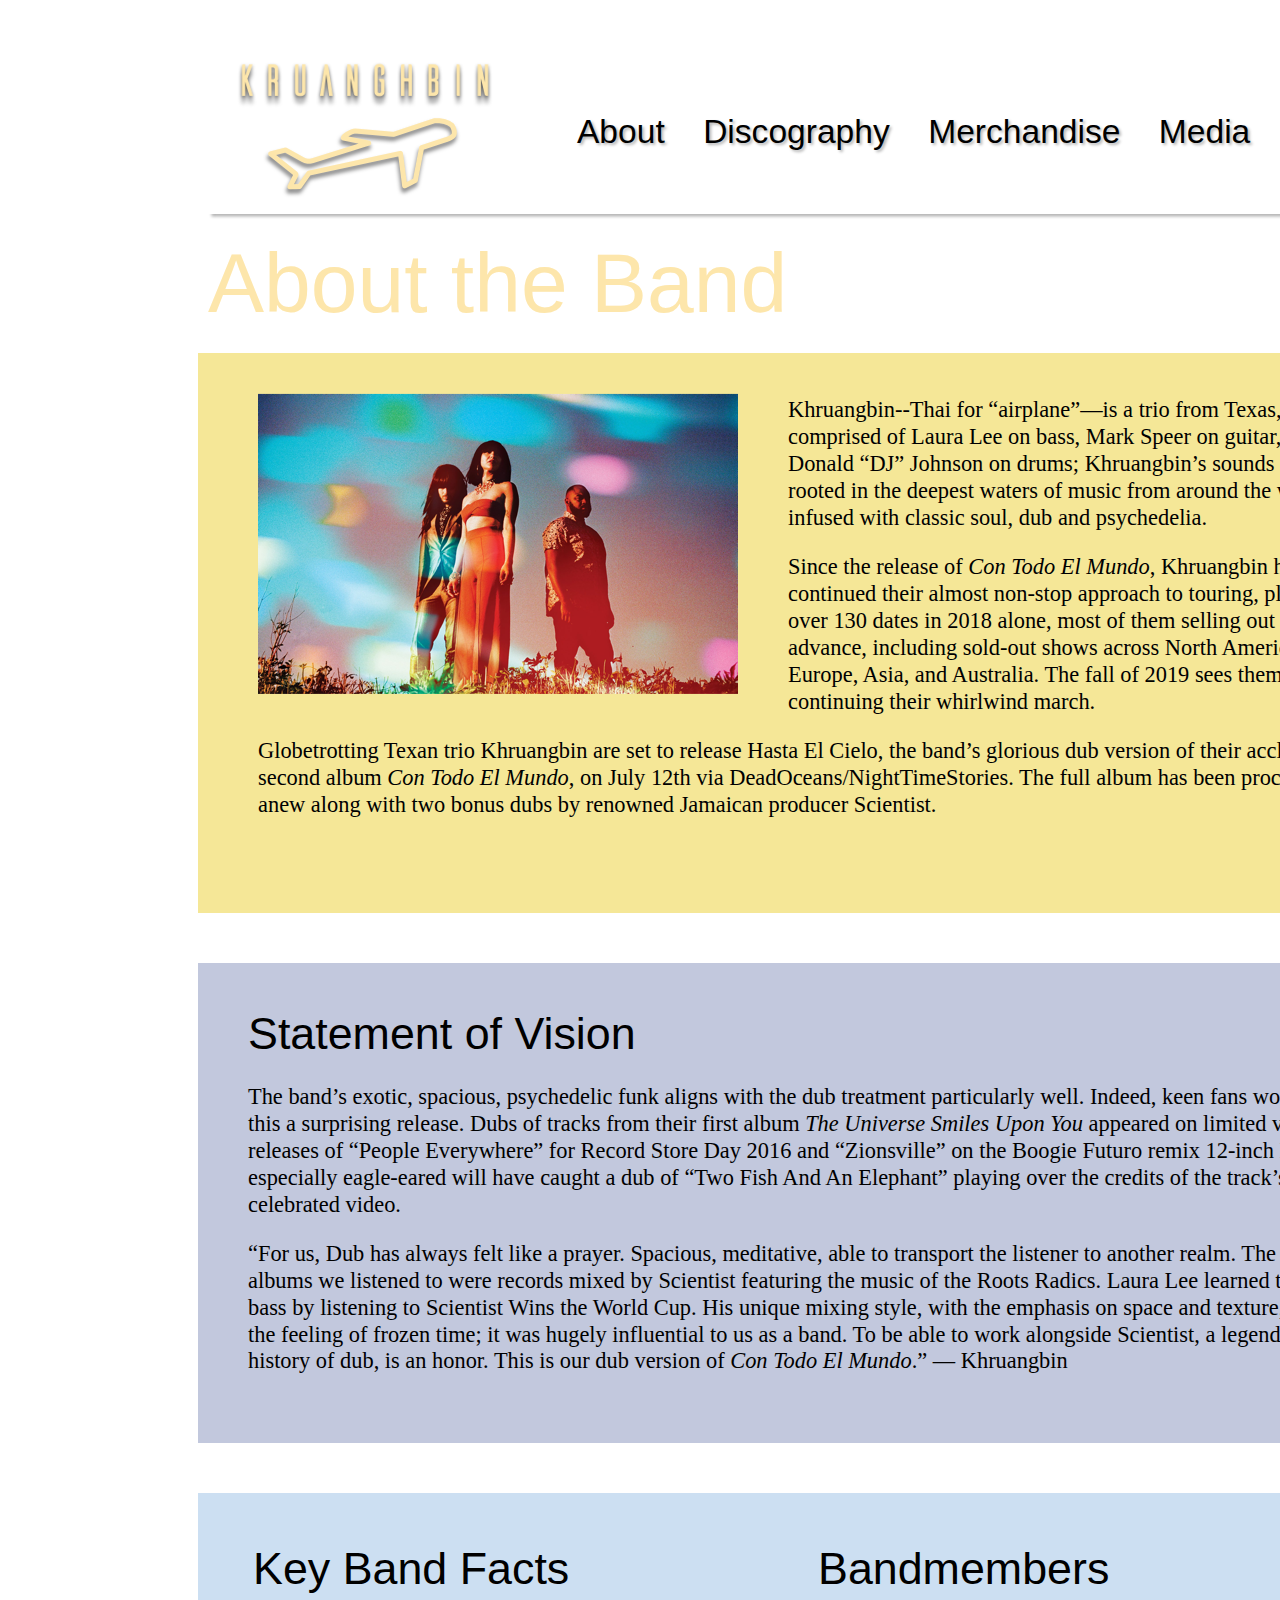
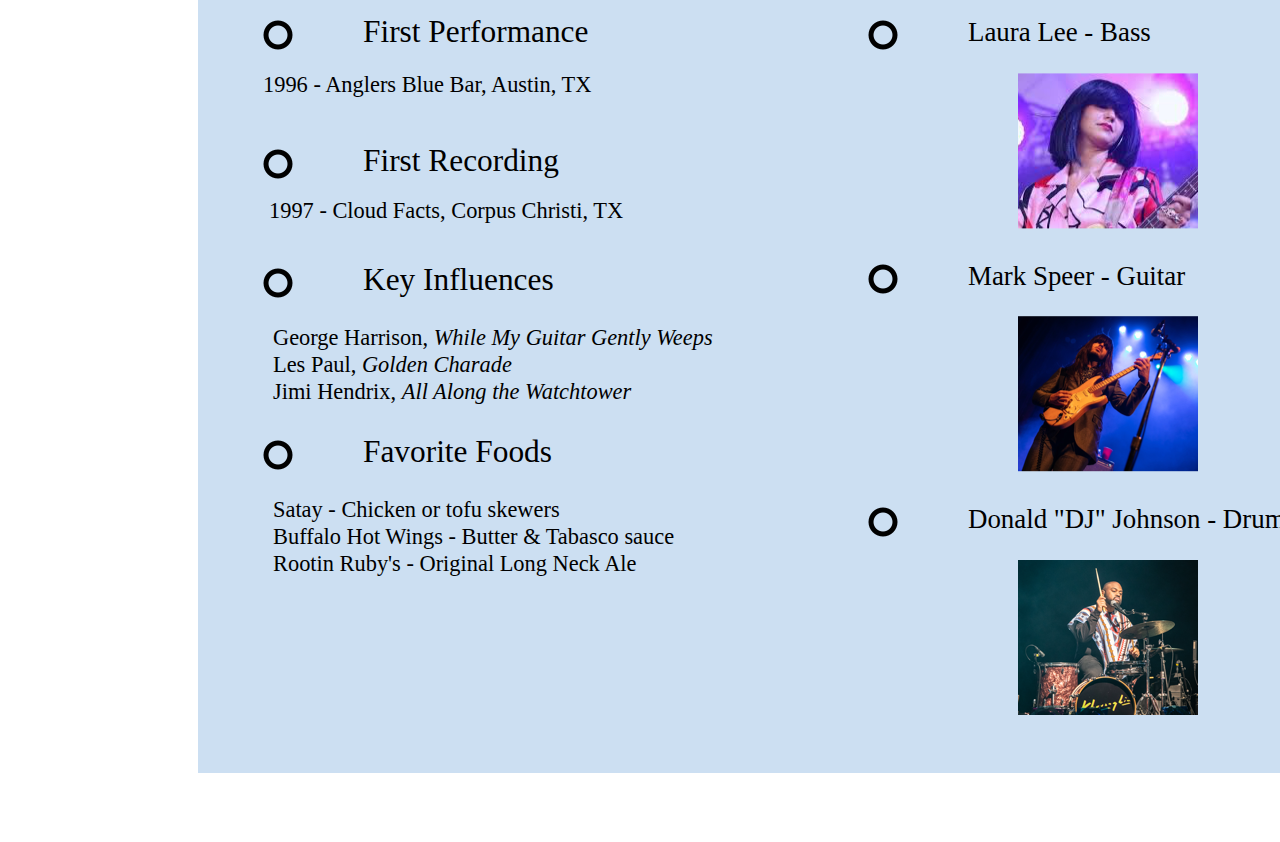
==== commit 2cd04412: "Updates to Discography Nav" ====
--- a/about.html
+++ b/about.html
@@ -120,47 +120,56 @@
                 <div class="column" >
                   <h2 class="about-main-2">Key Band Facts</h2>
                   <p>
-                  <ul>
-                    <li>
+                  <ul class="band-facts">
+                    <li class="band-facts">
                       <h3 class="about-list-font">First Performance</h3>
-                      <ul>
-                        <li>
+<!--                      <ul>
+                        <li class="band-fact-details">
                           1996 - Anglers Blue Bar, Austin, TX
                         </li>
-                      </ul>
-                    </li>
-                    <li>
+                      </ul>  -->
+                    </li>
+                  </ul>
+
+                  <p class="band-fact-details">
+                    1996 - Anglers Blue Bar, Austin, TX
+                  </p>
+
+                    <ul class="band-facts">
+                    <li class="band-facts">
                       <h3 class="about-list-font">First Recording</h3>
                       <ul>
-                        <li>
-                          1997 - Cloud Facts, Corpus Christi, TX
-                        </li>
                       </ul>
                     </li>
-                    <li>
+
+                    <p class="band-fact-details2">
+                        1997 - Cloud Facts, Corpus Christi, TX
+                    </p>
+
+                    <li class="band-facts">
                       <h3 class="about-list-font">Key Influences</h3>
                       <ul>
-                        <li>
-                          George Harrison, While My Guitar Gently Weeps
-                        </li>
-                        <li>
-                          Les Paul, Golden Charade
-                        </li>
-                        <li>
-                          Jimi Hendrix, All Along the Watchtower
+                        <li class="band-fact-details">
+                          George Harrison, <em>While My Guitar Gently Weeps</em>
+                        </li>
+                        <li class="band-fact-details">
+                          Les Paul, <em>Golden Charade</em>
+                        </li>
+                        <li class="band-fact-details">
+                          Jimi Hendrix, <em>All Along the Watchtower</em>
                         </li>
                       </ul>
                     </li>
-                    <li>
+                    <li class="band-facts">
                       <h3 class="about-list-font">Favorite Foods</h3>
                       <ul>
-                        <li>
+                        <li class="band-fact-details">
                           Satay - Chicken or tofu skewers
                         </li>
-                        <li>
+                        <li class="band-fact-details">
                           Buffalo Hot Wings - Butter & Tabasco sauce
                         </li>
-                        <li>
+                        <li class="band-fact-details">
                           Rootin Ruby's - Original Long Neck Ale
                         </li>
                       </ul>
@@ -171,27 +180,27 @@
                 <div class="column">
                                 <p>
                                   <h2 class="about-main-2">Bandmembers</h2>
-                                  <ul>
-                                    <li>
-                                      <p class="about-list-font">Luanne Ipsum - Electric Bass, Lead Vocals</p>
-                                      <ul>
-                                        <li>
+                                  <ul >
+                                    <li class="bandmembers">
+                                      <p class="about-list-font">Laura Lee - Bass</p>
+                                      <ul class="bandmembers-detail">
+                                        <li class="band-photos">
                                           <img src="./assets/images/bassist-about-list.png"  />
                                         </li>
                                       </ul>
                                     </li>
-                                    <li>
-                                      <p class="about-list-font">Picker McBangs - Electric Guitar, Backup Vocals</p>
-                                      <ul>
-                                        <li>
+                                    <li class="bandmembers">
+                                      <p class="about-list-font">Mark Speer - Guitar</p>
+                                      <ul class="bandmembers-detail">
+                                        <li class="band-photos">
                                           <img src="./assets/images/guitarist-about-list.png"  />
                                         </li>
                                       </ul>
                                     </li>
-                                    <li>
-                                      <p class="about-list-font">Skins Banger</p>
-                                      <ul>
-                                        <li>
+                                    <li class="bandmembers">
+                                      <p class="about-list-font">Donald "DJ" Johnson - Drums</p>
+                                      <ul class="bandmembers-detail">
+                                        <li class="band-photos">
                                           <img src="./assets/images/drummer-about-list.png"  />
                                         </li>
                                       </ul>
--- a/assets/stylesheets/stylesheet.css
+++ b/assets/stylesheets/stylesheet.css
@@ -10,7 +10,7 @@
     display: block;
 }
 #container {
-position: absolute;
+position: relative;
 max-width: 1400px;
 
 }
@@ -18,7 +18,7 @@
 /* HEADER SECTION */
 
 header {
-  /*color: rgba(253,230,171,100)*/
+  color: rgba(253,230,171,100)
   /*font-family: "futura",
    sans-serif;
    font-size: 1.8em;*/
@@ -31,14 +31,17 @@
 #masthead {
 
 position: relative;
+
 width: 1200px;
-left: 200px;
+margin-left: 200px;
+margin-right: auto;
+/*position: 50% 0%;*/
 height: 180px;
 
 }
  #menu {
-   /*color: rgba(253,230,171,100)*/
-   font-family: "futura",
+   color: rgba(253,230,171,100)
+   font-family: "Futura",
     sans-serif;
     font-size: 1.5em;
   text-align: center;
@@ -94,11 +97,25 @@
   /*box-shadow: 2px 2px 3px */;
 }
 
-
-img.planelogo {
+div.home-logo {
   /*transform: scaleX(300px);
   transform: scaleY(200px);*/
-  position: relative;
+  /*position: relative;
+  display: block;*/
+  margin: auto;
+  width: 50%;
+  padding: 100px;
+  /*top: 360px;
+margin-left: 45%;*/
+
+}
+
+div.plane-logo {
+  /*transform: scaleX(300px);
+  transform: scaleY(200px);*/
+  margin: auto;
+  width: 50%;
+  padding: 200px;
   /*top: 360px;
 margin-left: 45%;*/
 
@@ -135,9 +152,11 @@
   /*background-color: #cccccc; */
   /* Used if the image is unavailable */
   height: 2400px; /* You must set a specified height */
-  background-position: left; /* Center the image */
+/* Center the image */
+
   background-repeat: no-repeat; /* Do not repeat the image */
   /*background-size: cover;*/
+    background-position: 50% 0%;
   max-width: 1400px;
 
 }
@@ -148,12 +167,15 @@
 /*==== STYLE HOME NAV MENU  ====*/
 #menu-home {
   color: rgba(253,230,171,100)
-  font-family: "futura",
+  font-family: "Futura",
    sans-serif;
-   font-size: 1.6em;
- text-align: center;
+   font-size: 1.8em;
+   font-weight: lighter;
+ text-align: left;
+ position: relative;
+ left: 40%;
  /*width: 100%;*/
- margin: 50px 20px 20px 200px;
+ margin: 10px 0px 10px 10px;
  padding-top: 75px;
 }
 
@@ -164,7 +186,8 @@
 
   .top-link-home a {
     display: block; /* links fill the block*/
-    width: 1200px;
+    position: relative;
+    width: 100%;
     color: rgba(253,230,171,100);
     /*color: var(--text-color);*/
     width: 100%;
@@ -191,17 +214,13 @@
     text-decoration: none;
   }
 
-}
-
-
-
 /*==== End Style Nav Menu for Home Page  =====*/
 
 h1.home-header {
   font-family: "Futura", sans-serif;
   font-size: 2.0em;
   color: rgba(253,230,171,100);
-  font-weight: lighter;
+  font-weight: lighter;*/
   /*display: inline-block;
   float: none;
   position: absolute;
@@ -223,7 +242,7 @@
 
 
 }
-/* End set bg image Home page */
+/* End Set BG image About Page */
 
 /*  ==== SETS COLOR OF HEADLINE ABOUT PAGE  ==== */
 
@@ -240,7 +259,7 @@
 
 /* end of Headline Color Set About Page  */
 
-/* ==== 1st TEXT BLOCK SECTION ABOUT PAGE STYLEING ==== */
+/* ==== 1st TEXT BLOCK SECTION ABOUT PAGE STYLING ==== */
 section.article1 {
   height: 560px;
   position: relative;
@@ -383,7 +402,7 @@
 .column {
   float: left;
   width: 50%;
-  padding: 10px;
+  padding: 5px;
 }
 
 /* Clear floats after the columns */
@@ -392,11 +411,269 @@
   display: table;
   clear: both;
 }
-/*ul.about-list-2 {
-display: block;
-position: absolute;
-left 600px;
+
+ul.band-facts {
+  list-style: none;
+  margin-left: 0px;
+  padding-left: 10px;
+}
+
+li.band-facts {
+    /*show image 2 pixels from top of item */
+    background: url(../images/oval-bullet-point.png)
+      no-repeat 0 1px;
+      padding-bottom: 2px;
+
+      /* bump the text over to make room for
+        the arrow */
+  padding-left: 100px;
+
+}
+
+li.band-fact-details {
+  list-style: none;
+  margin-left: 0px;
+  padding-left: 0px;
+  text-indent: -130px;
+
+}
+
+p.band-fact-details {
+margin-top: -30px;
+margin-left: 0px;
+margin-bottom: 0px;
+padding-top: -30px;
+padding-bottom: 18px;
+padding-left: 10px;
+
+}
+p.band-fact-details2 {
+margin-top: -10px;
+margin-bottom: 0px;
+margin-left: -4px;
+padding-top: -10px;
+padding-bottom: 10px;
+padding-left: 10px;
+
+}
+
+ul.bandmembers {
+  /*show image 2 pixels from top of item */
+  background: url(../images/oval-bullet-point.png)
+    no-repeat 0 1px;
+  list-style: none;
+  margin-left: 0px;
+  padding-left: 10px;
+}
+
+ul.bandmembers-detail {
+  list-style: none;
+  margin-left: 0px;
+  padding-left: 50px;
+}
+p.about-list-font {
+font-size: 1.2em;
+
+}
+
+li.bandmembers {
+  list-style: none;
+  /*show image 2 pixels from top of item */
+  background: url(../images/oval-bullet-point.png)
+    no-repeat 0 1px;
+
+  margin-left: 10px;
+  padding-left: 100px;
+}
+
+li.band-photos {
+list-style: none;
+margin-left: 0px;
+paddling-left: -50px;
+}
+/* End of 3rd Text Block Section About Page Styling */
+/* ==== End of Styling for About Page ==== */
+
+/* ==== BEGIN STYLING FOR DISCOGRAPHY PAGE ===== */
+
+body.discography-body{
+  background-image: url(../images/discography-bg-img-ottercove.png);
+  /*background-color: #cccccc; */
+  /* Used if the image is unavailable */
+  height: 2400px; /* You must set a specified height */
+
+ max-width: 1400px;
+    background-position: 50% 0%;/* Center the image */
+  background-repeat: no-repeat; /* Do not repeat the image */
+  /*background-size: cover;*/
+
+}
+
+section.discography1 {
+  height: 450px;
+  position: relative;
+  width: 1000px;
+  margin: auto;
+  /*padding: 10px;
+  margin-left: 10px;*/
+  /*left: 200px;*/
+background-color: rgba(255,255,255,1);
+/*width: 1200px;
+margin-top: 20px;
+margin-bottom: 50px;
+margin-right: 20px;
+margin-left: 40px;
+padding-top: 20px;
+padding-right: 20px;
+padding-bottom: 20px;
+padding-left: 50px;*/
+}
+
+#link1 {
+
+  background-color: white;
+  position: relative;
+  width: 1200px;
+  height: 1200px;
+  margin-left: auto;
+  margin-right: auto;
+  border: 15px solid green;
+  padding: 20px;
+  z-index: -1;
+
+}
+#image-block {
+  display: inline-block;
+  /*position: relative;*/
+  margin: auto;
+  padding-left: 150px;
+  padding-right: 150px;
+}
+
+#image-block img{
+margin: auto;
+padding: 50px;
+
+
+}
+
+ #centered-album-detail {
+  display: inline-block;
+  width: 500px;
+  height: 500px;
+margin: auto;
+border: 15px solid green;
+padding: 10px;
+text-align: center;
+box-shadow: 2.5px 2.5px 3px rgba(0,0,0,0.5);
+
+}
+
+/* img.small {
+  display: block;
+  width=100%;
+ float: left;
+ margin: auto;
+ padding: 50px;
+
+} */
+
+/*#center-image {
+  display: block;
+  width=100%;
+ margin: auto;
+}
+
+#right-image {
+  display: block;
+  width=100%;
+ float: right;
+ padding-bottom: 0px;
 
 }*/
 
-/* End of 3rd Text Block Section About Page Styling */
+div.album-box {
+    display: inline-block;
+  /*  margin-left: auto;
+    margin-right: auto;*/
+    width: 400px;
+    height: 400px;
+    box-shadow: 2.5px 2.5px 3px rgba(0, 0, 0, 1.0);
+}
+
+.album-box img {
+  position: relative;
+  float: left;
+  display: block;
+  padding: 20px;
+}
+/* * {
+  box-sizing: border-box;
+}
+
+.column {
+  float: left;
+  width: 33.33%;
+  padding: 5px;
+}
+
+/* Clearfix (clear floats) */
+/*.row::after {
+  content: "";
+  clear: both;
+  display: table;
+} */
+
+/*div.go-away-button {
+  float: right;
+  text-decoration: none;
+   color: rgb (255,0,0);
+
+ } */
+
+table.centered {
+
+    width: 800px;
+    margin: auto;
+    border: 3px solid #73AD21;
+    padding: 10px;
+  }
+caption.album-text {
+  font-family: "Futura", sans-serif;
+  font-size: 1.9em;
+  line-height: 1.8rem;
+  padding: 40px;
+  width: 100%;
+  margin: auto;
+}
+
+
+/* ====TEST FOR DISPLAYING 3 ALBUMS IN DETAIL ====*/
+
+/*.your-class {
+    width: 800px;
+    margin: auto;
+  }
+
+  .your-class img {
+    width: 100%;
+    height: auto;
+    display: block;
+  } */
+
+  /* End Test for Displaying 3 Albums in Detail */
+
+/* End Set BG image About Page */
+
+/* ==== End of Styling for Discgraphy Page ==== */
+
+
+/* ==== BEGIN STYLING FOR MEDIA PAGE ===== */
+/* ==== End of Styling for Media Page ==== */
+
+
+/* ==== BEGIN STYLING FOR MERCHANDISE PAGE ===== */
+/* ==== End of Styling for Merchandise Page ==== */
+
+/* ==== BEGIN STYLING FOR TOUR  PAGE ===== */
+/* ==== End of Styling for Tour Page ==== */
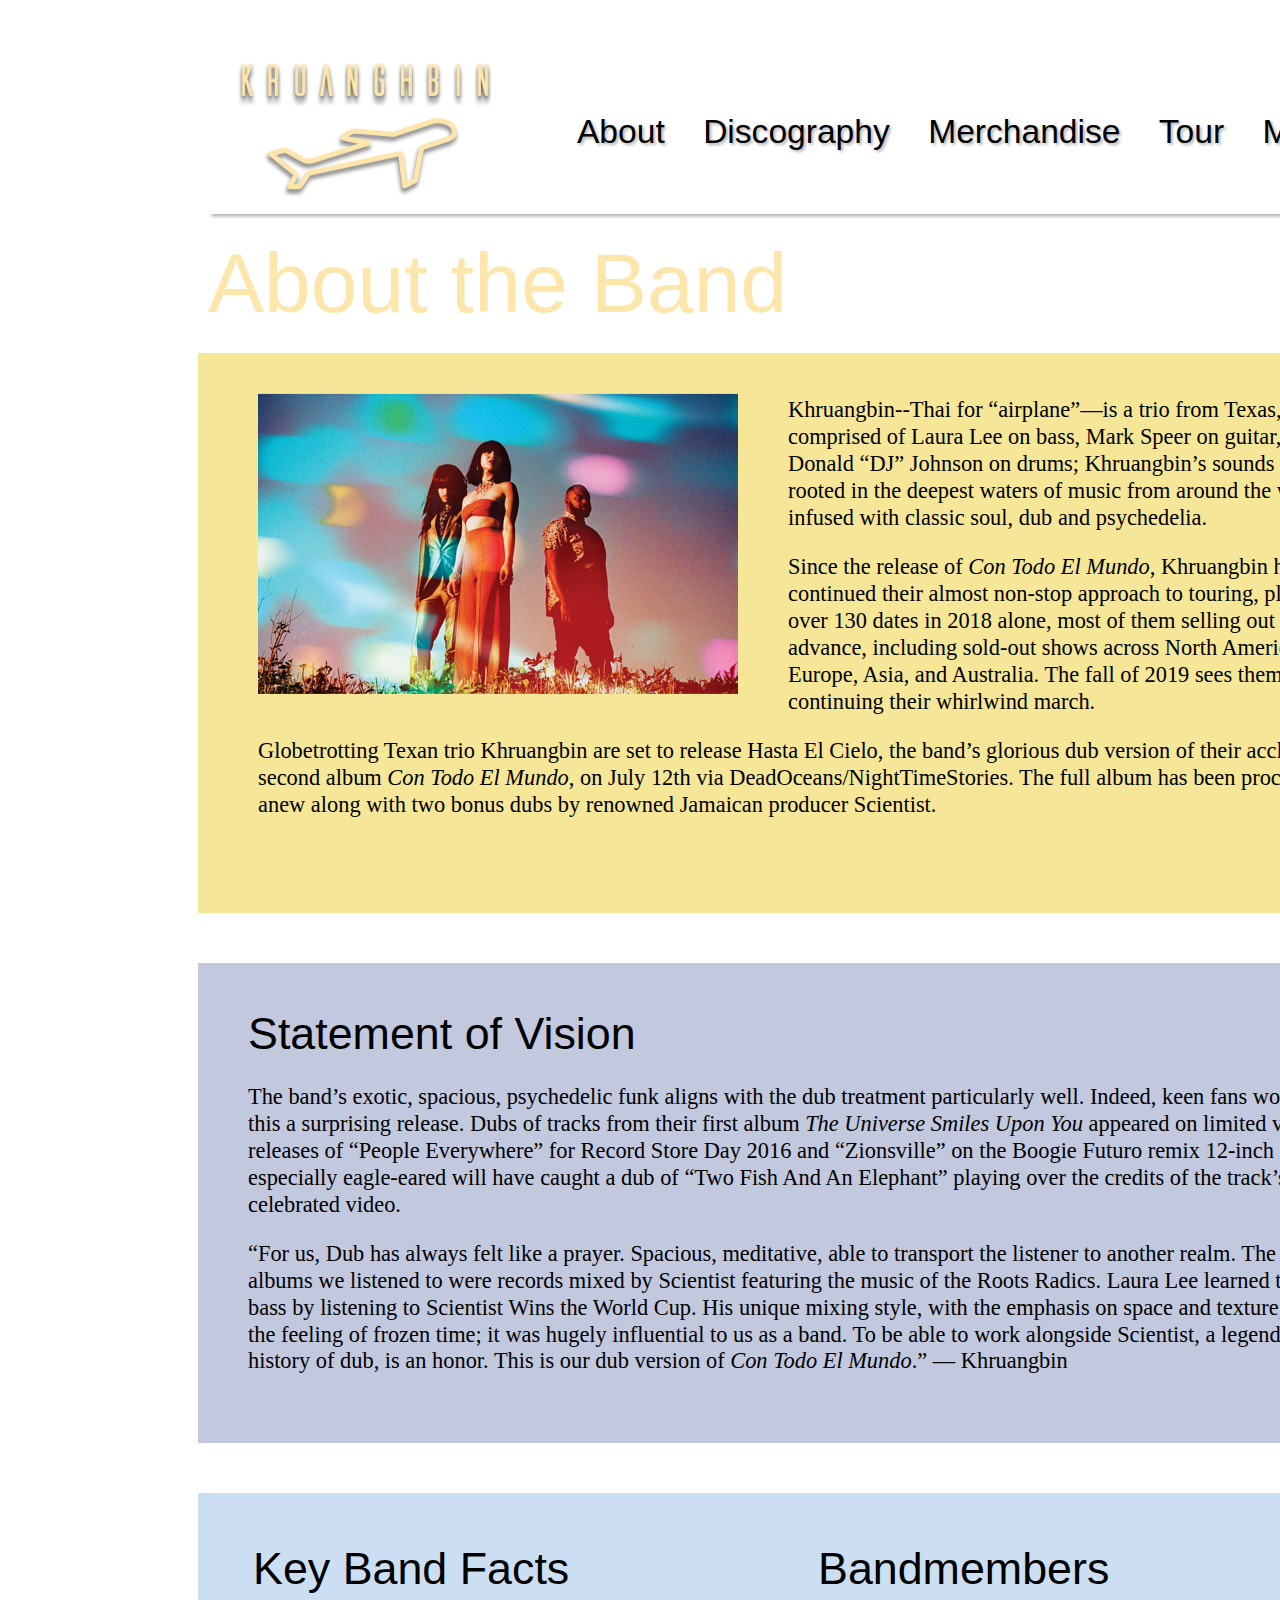
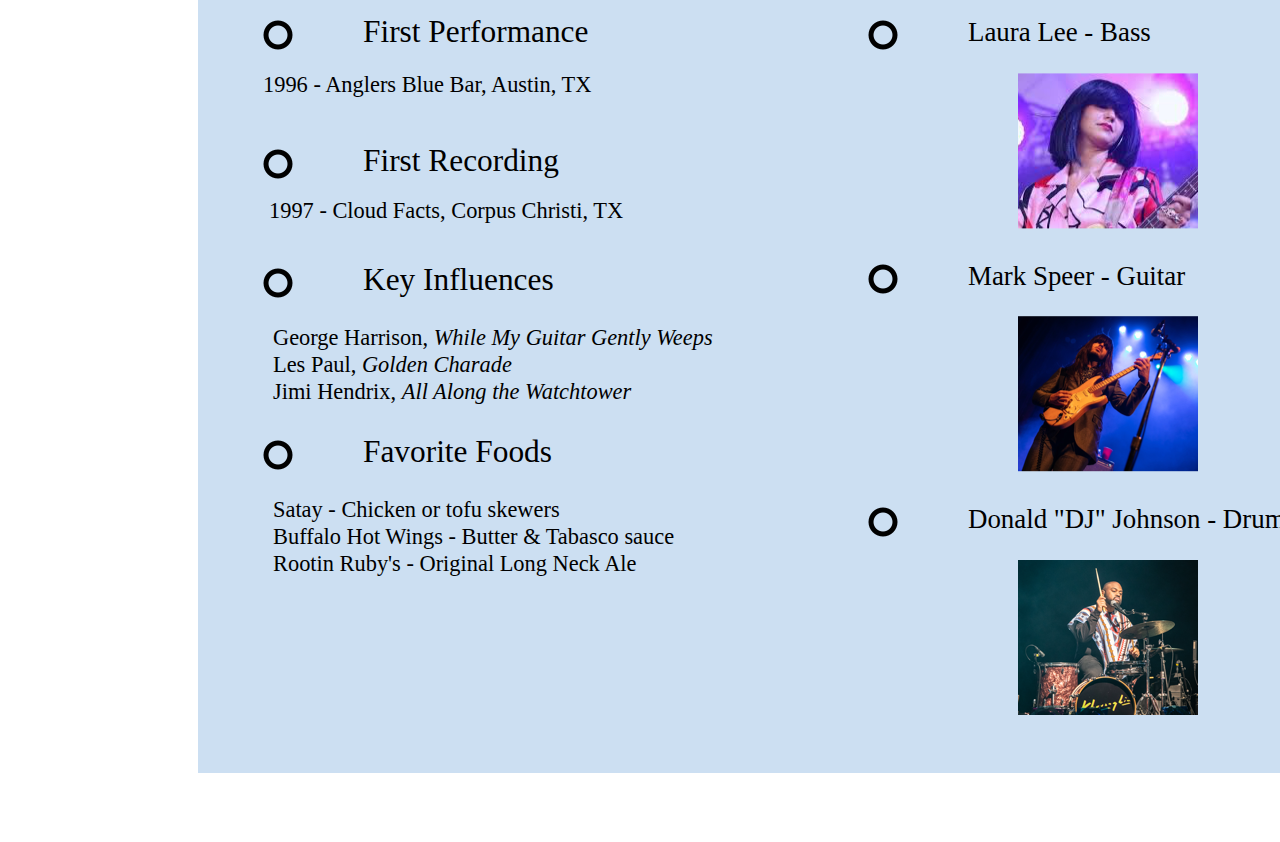
==== commit 3c234b5f: "correct nav elements order" ====
--- a/about.html
+++ b/about.html
@@ -8,6 +8,8 @@
       <!--[if lt IE 9]>
         <script src="http:html5shiv.googlecode.com/svn/trunk/html5.js"></script>
       <![endif]-->
+
+
   </head>
   <body class="about-body">
   <div id="container">
@@ -26,22 +28,13 @@
               </a>
             </div>
 
-            <!-- SAMPLE MENU FORMAT IN HTML
-<ul class="nav">
-  <li><a href="#home">Home</a></li>
-  <li><a href="#about">About Us</a></li>
-  <li><a href="#clients">Our Clients</a></li>
-  <li><a href="#contact">Contact Us</a></li>
-</ul>
-           End Sample HTML Format Nav menu -->
-
                 <ul id="menu">
 
                   <li class="top-link"><a href="about.html">About</a></li>
                   <li class="top-link"><a href="discography.html">Discography</a></li>
                   <li class="top-link"><a href="merch.html">Merchandise</a></li>
+                  <li class="top-link"><a href="tour.html">Tour</a></li>
                   <li class="top-link"><a href="media.html">Media</a></li>
-                  <li class="top-link"><a href="tour.html">Tour</a></li>
 
                 </ul>
             </nav>
@@ -76,16 +69,9 @@
                          full album has been processed anew along with two bonus dubs by
                          renowned Jamaican producer Scientist.
                       </p>
-
-                </div>
-              </div>
-
-              <!--<div class="intro-close" float>
-                <p>
-Yet the band has risen above the dilemmas of the past, nurturing their unique sound and ready for liftoff.
-
-</p -->
-              </div>
+                    </div>
+                  </div>
+      </div>
             </section>
             <!-- end .article #1  -->
 
--- a/assets/stylesheets/stylesheet.css
+++ b/assets/stylesheets/stylesheet.css
@@ -505,14 +505,15 @@
  max-width: 1400px;
     background-position: 50% 0%;/* Center the image */
   background-repeat: no-repeat; /* Do not repeat the image */
-  /*background-size: cover;*/
+  background-size: cover;
 
 }
 
 section.discography1 {
   height: 450px;
   position: relative;
-  width: 1000px;
+  width: 1200px;
+  left: 100px;
   margin: auto;
   /*padding: 10px;
   margin-left: 10px;*/
@@ -669,10 +670,122 @@
 
 
 /* ==== BEGIN STYLING FOR MEDIA PAGE ===== */
+body.media-body{
+  background-image: url(../images/prang-wat-un-temple.png);
+  /*background-color: #cccccc; */
+  /* Used if the image is unavailable */
+  height: 2400px; /* You must set a specified height */
+ max-width: 1400px;
+  background-position: center; /* Center the image */
+  background-repeat: no-repeat; /* Do not repeat the image */
+  background-size: cover;
+
+
+}
+/* ====jquery forLIGHTBOX EFF begins ===*/
+@import ("lightbox.min.css");
+
+#media-title-banner{
+  height: 100px;
+  position: relative;
+  left: 200px;
+  top: 40px;
+  /*padding: 10px;
+  margin-left: 10px;*/
+  /*left: 200px;*/
+background-color: rgba(255,255,255,0.6);
+width: 50%;
+margin-left: 10px
+padding: 10px;
+
+}
+h1.media-main {
+
+  font-family: "Futura", sans-serif;
+  font-size: 3.75em;
+  color: rgba(0,216,255,1);
+  font-weight: lighter;
+  position: relative;
+  top: 40px;
+  left: 80px;
+
+}
+
+#media-carousel {
+
+  height: 560px;
+  position: relative;
+  left: 100px;
+  top: 100px;
+  background-color: rgba(255,255,255,100);
+  width: 1200px;
+  margin: auto;
+  padding: 20px;
+
+}
+
+div.carousel-photos {
+  margin: auto;
+  padding: 20px;
+
+}
+
+.carousel-photos img {
+  margin: 20px;
+  padding: 10px;
+}
+
+#videos {
+  height: 800px;
+  position: relative;
+  left: 100px;
+  top: 200px;
+background-color: rgba(255,255,255,100);
+width: 1200px;
+margin: auto;
+padding: 20px;
+}
+
+h2.media-h2{
+  font-family: "Futura", sans-serif;
+  font-size: 2.6em;
+  color: rgba(0,0,0,1);
+  font-weight: lighter;
+  position: relative;
+  left: 60px;
+
+}
+
+div.video-format{
+
+padding:20px;
+margin: 0px;
+
+}
+
+.video-format iframe{
+
+  padding: 10px;
+  margin: auto;
+
+}
+
 /* ==== End of Styling for Media Page ==== */
 
 
 /* ==== BEGIN STYLING FOR MERCHANDISE PAGE ===== */
+body.merch-body{
+  background-image: url(../images/prang-wat-un-temple.png);
+  /*background-color: #cccccc; */
+  /* Used if the image is unavailable */
+  height: 2400px; /* You must set a specified height */
+ max-width: 1400px;
+  background-position: center; /* Center the image */
+  background-repeat: no-repeat; /* Do not repeat the image */
+  background-size: cover;
+
+
+}
 /* ==== End of Styling for Merchandise Page ==== */
 
 /* ==== BEGIN STYLING FOR TOUR  PAGE ===== */
